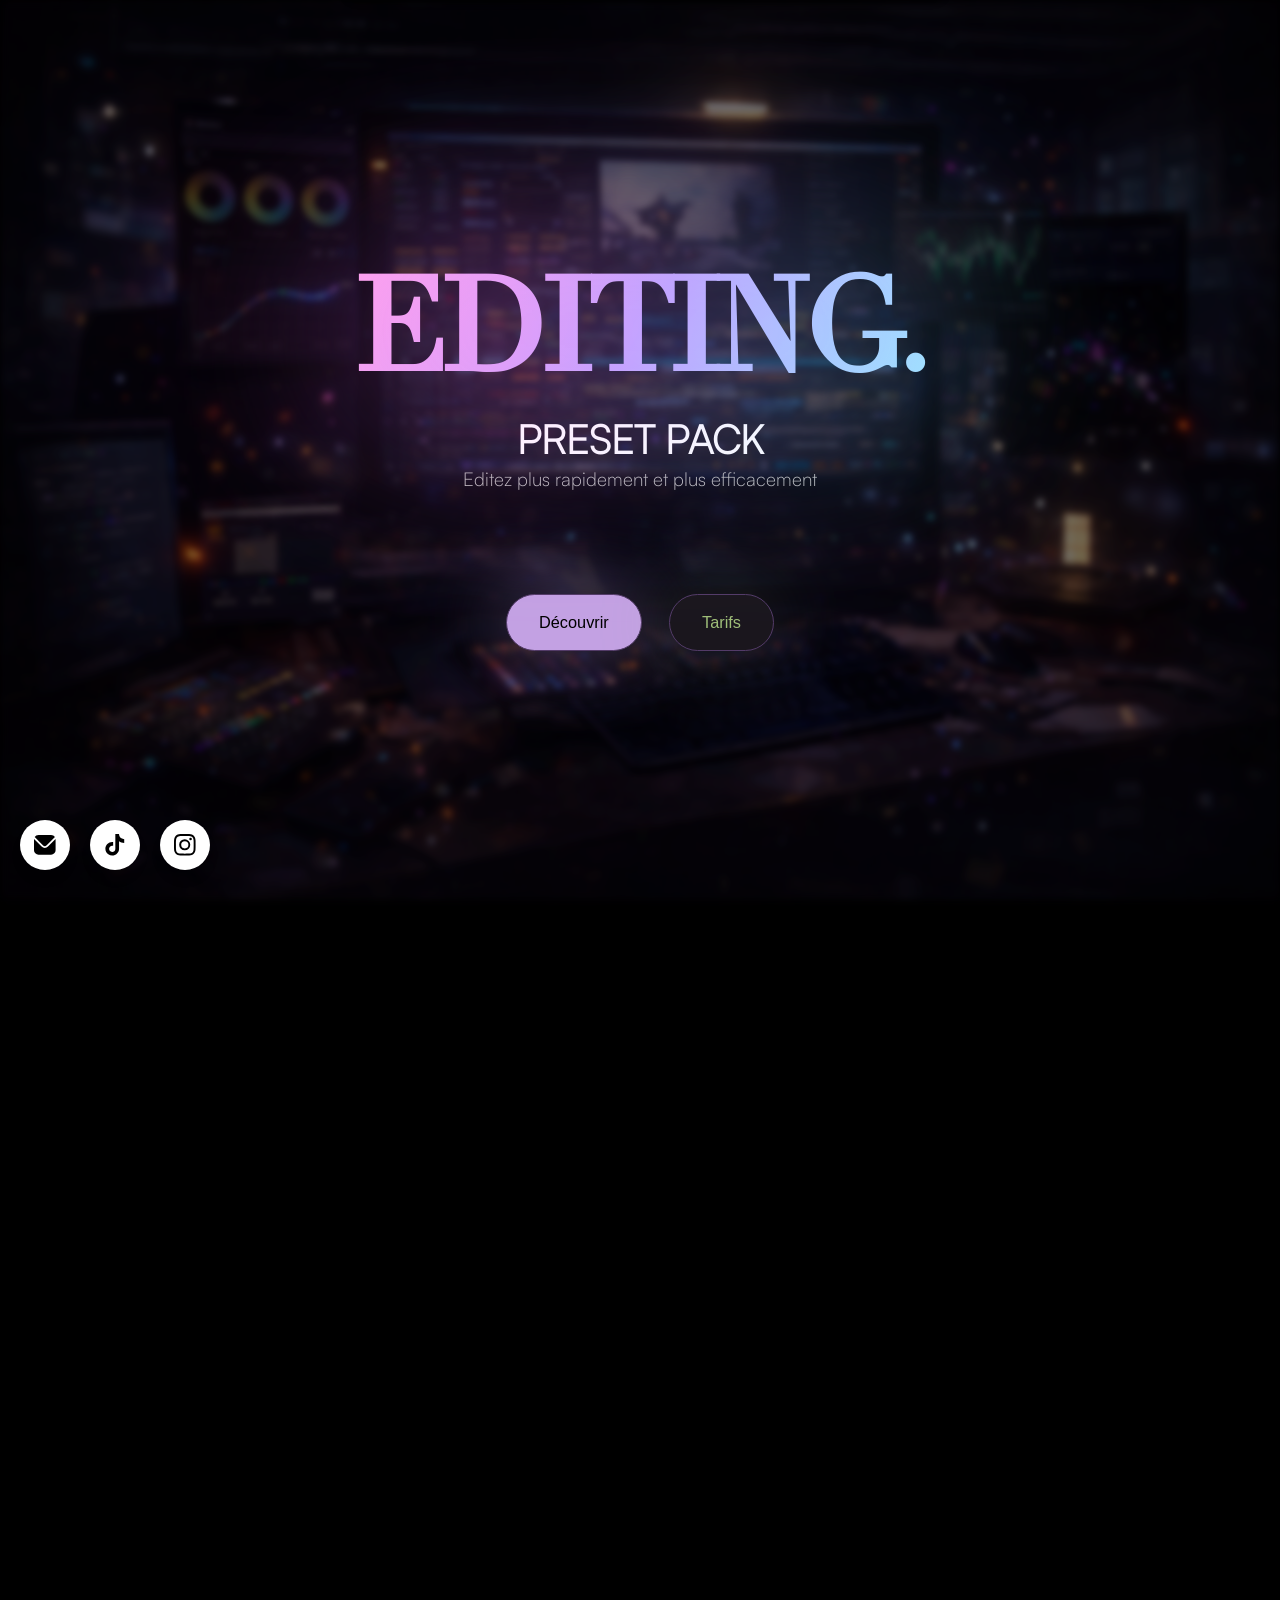
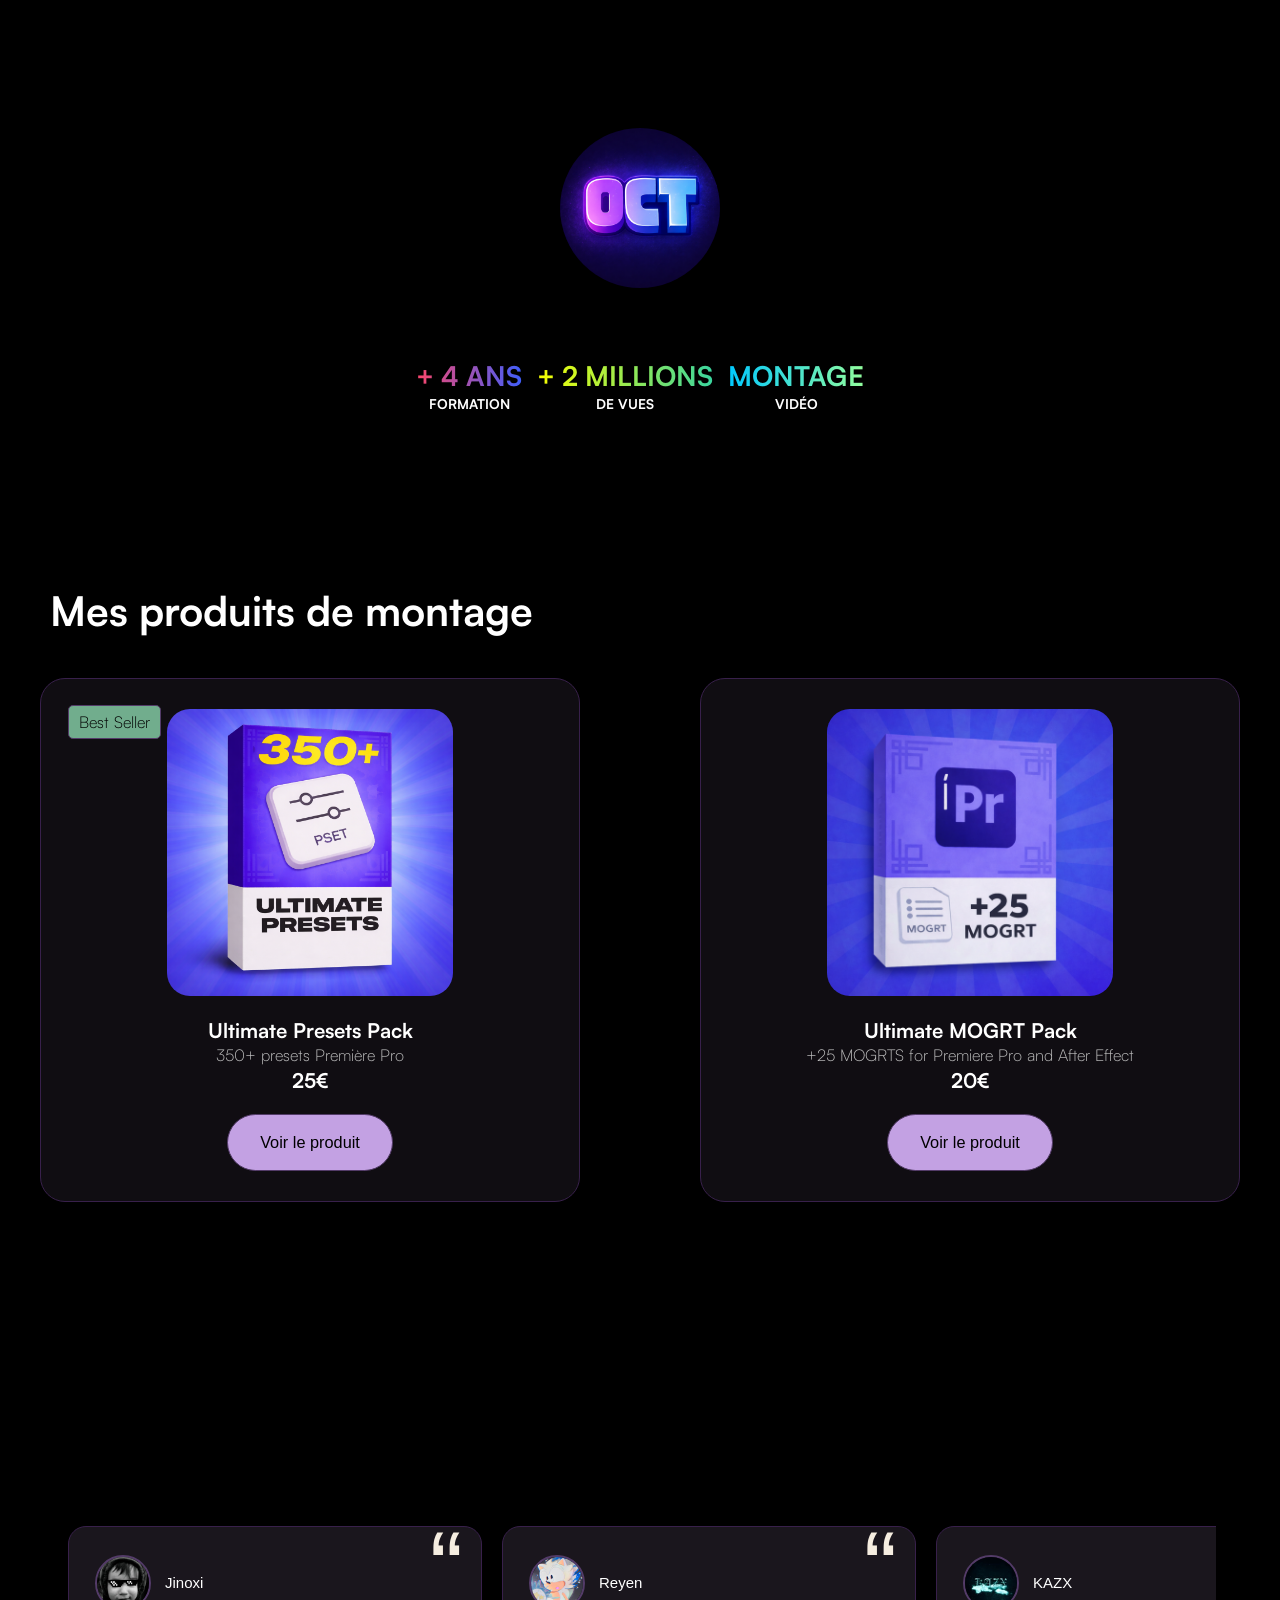
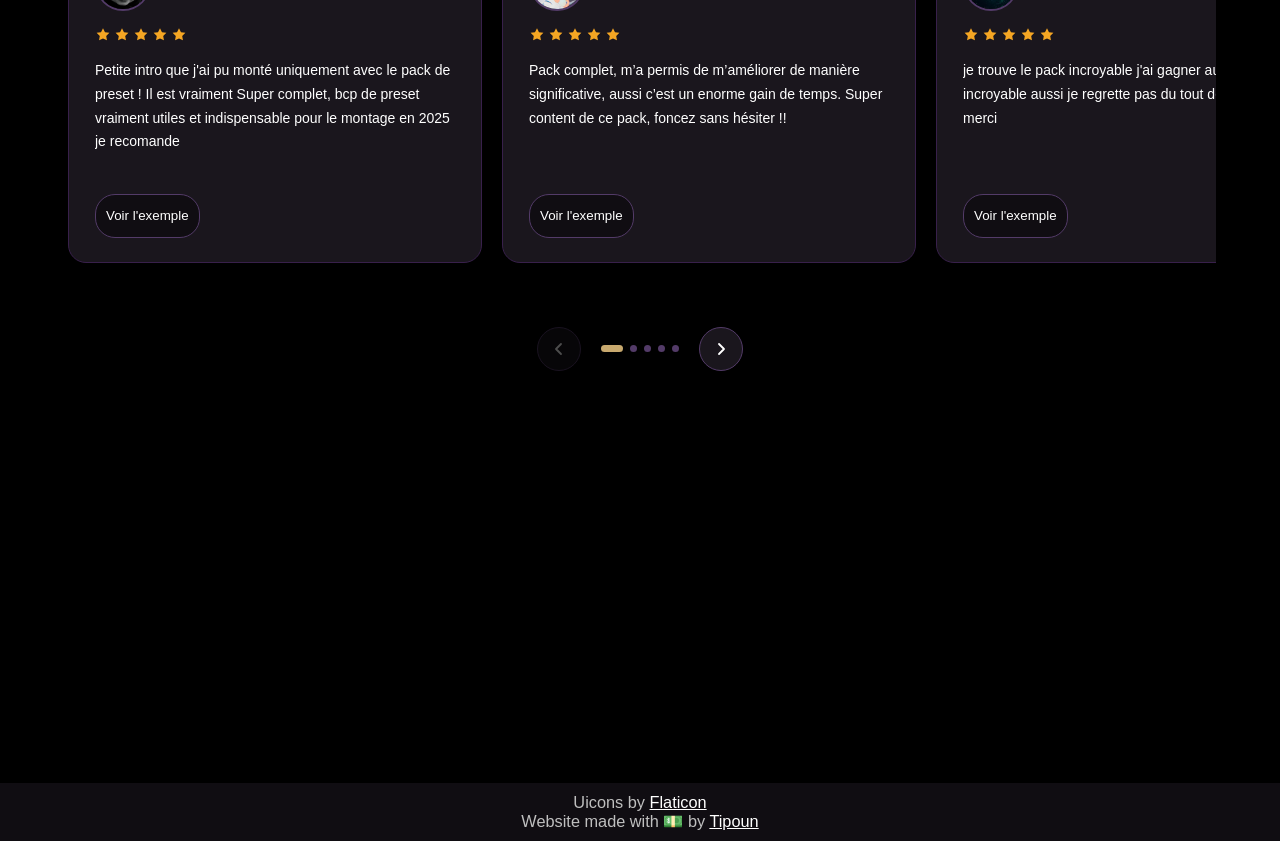
==== index.html @ b3297942 "Add files via upload" ====
<!DOCTYPE html>
<html lang="en">
<head>
    <meta charset="UTF-8">
    <meta name="viewport" content="width=device-width, initial-scale=1.0">
    <title>Preset Pack</title>
    <link rel="stylesheet" href="style.css">
    
</head>
<body>
    <section id="landing">
        <img src="images/landing-bg.png" id="landing-bg" draggable="false">
        <div class="main-title-wrapper">
            <h1 class="title" id="main-title" data-text="EDITING.">EDITING.</h1>
            <h2 class="subtitle" id="subtitle">PRESET PACK</h2>            
            <h3 class="subtitle">Editez plus rapidement et plus efficacement</h2>

        </div>

        <div class="buttons-wrapper">
            <div class="primary-btn-wrapper">
                <a class="primary-btn" id="decouvrir-btn" href="#presentation">Découvrir</a>            
            </div>
            <div class="secondary-btn-wrapper">
                <a class="secondary-btn" href="#produits">Tarifs</a>                
            </div>

        </div>
    </section>
    <section id="presentation">
        <div id="player"></div>
       <!-- <iframe 
            id="yt-video"
            width="560"
            height="315"
            src="https://www.youtube.com/embed/PO-BS5-K4io?si=nc9VTOW8Y5qVv-RQ?mute=1"
            allow="autoplay"
            class="scroll-animation h"
        ></iframe> -->
        <div class="stats-wrapper">
            <img src="images/pp.png">        
            <div class="stats">
                <div class="stat-card scroll-animation v">
                    <h3 class="stat-title" id="xp">+ 4 ans</h3>
                     <h4 class="stat-explain">formation</h4>
                </div>
                <div class="stat-card scroll-animation v">
                    <h3 class="stat-title" id="vues">+ 2 millions</h3>
                    <h4 class="stat-explain">de vues</h4>
                </div>
                <div class="stat-card scroll-animation v">
                    <h3 class="stat-title" id="montage-video">montage</h3>
                    <h4 class="stat-explain">vidéo</h4>
                </div>
            </div>
        </div>

    </section>
    <section id="produits">
        <h1 class="section-title">Mes produits de montage</h1>
        <div class="products-wrapper">
            
            <div class="product">
                <div class="best-seller">Best Seller</div>
                <img src="images/winey_editing_pack_img.webp" class="product-img">
                <div class="product-infos">
                    <h3 class="product-name">Ultimate Presets Pack</h3>
                    <p class="product-desc">350+ presets Première Pro</p>
                    <span class="product-price">25€</span>                    
                </div>

                <a class="primary-btn" id="decouvrir-btn" href="https://wineyvfx.gumroad.com/l/zvncmm">Voir le produit</a>            
            </div>
            <div class="product">
                <img src="images/mogrt_pack_img.webp" class="product-img">
                <div class="product-infos">
                    <h3 class="product-name">Ultimate MOGRT Pack</h3>
                    <p class="product-desc">+25 MOGRTS for Premiere Pro and After Effect</p>
                    <span class="product-price">20€</span>                    
                </div>

                <a class="primary-btn" id="decouvrir-btn" href="https://wineyvfx.gumroad.com/l/zhoxqq">Voir le produit</a>            
            </div>
            </div>
        </div>
    </section>
    <section class="rc-carousel-section">
        <h2>Ce qu'en pensent les clients</h2>
    <div class="rc-carousel-outer">
    
        <div class="rc-carousel-track-wrap">
        <div class="rc-carousel-track" id="rc-track">
    
            <!-- Card 1 – avec vidéo placeholder -->
            <div class="rc-card">
            <div class="rc-card__head">
                <img class="rc-avatar" src="images/reviews/pp1.webp" alt="Jinoxi" />
                <div class="rc-card__meta">
                <div class="rc-card__name">Jinoxi</div>
                <div class="rc-card__date"></div>
                </div>
            </div>
            <div class="rc-stars" data-rating="5"></div>
            <p class="rc-card__text">
                Petite intro que j'ai pu monté uniquement avec le pack de preset ! Il est vraiment Super complet, bcp de preset vraiment utiles et indispensable pour le montage en 2025 je recomande     
            </p>
            <button class="rc-play-btn" data-video="https://www.youtube.com/embed/exOe2MwwkNE?si=kmL0hk0nohIeU9Nt">Voir l'exemple</button>
            </div>

            <!-- Card 2 -->
            <div class="rc-card">
            <div class="rc-card__head">
                <img class="rc-avatar" src="images/reviews/pp2.webp" alt="Reyen">
                <div class="rc-card__meta">
                <div class="rc-card__name">Reyen</div>
                <div class="rc-card__date"></div>
                </div>
            </div>
            <div class="rc-stars" data-rating="5"></div>
            <p class="rc-card__text">
                Pack complet, m’a permis de m’améliorer de manière significative, aussi c’est un enorme gain de temps. Super content de ce pack, foncez sans hésiter !!            </p>
            <button class="rc-play-btn" data-video="https://www.youtube.com/embed/9rFYrqzbT1c?si=uihFvsIs7S_FOfBq">Voir l'exemple</button>
            </div>
    
            <div class="rc-card">
            <div class="rc-card__head">
                <img class="rc-avatar" src="images/reviews/pp3.webp" alt="Reyen">
                <div class="rc-card__meta">
                <div class="rc-card__name">KAZX</div>
                <div class="rc-card__date"></div>
                </div>
            </div>
            <div class="rc-stars" data-rating="5"></div>
            <p class="rc-card__text">
                 je trouve le pack incroyable j'ai gagner aussi un temps incroyable aussi je regrette pas du tout de l'avoir acheter merci </p>
            <button class="rc-play-btn" data-video="videos/kayz.mp4">Voir l'exemple</button>
            </div>

            <div class="rc-card">
            <div class="rc-card__head">
                <img class="rc-avatar" src="images/reviews/pp4.webp" alt="Reyen">
                <div class="rc-card__meta">
                <div class="rc-card__name">Paranormo</div>
                <div class="rc-card__date"></div>
                </div>
            </div>
            <div class="rc-stars" data-rating="5"></div>
            <p class="rc-card__text">
                Le pack est complet que ce soit en termes de zoom,d’effets vocaux ou même de VFX. C’est un banger je recommande
             </p>
            <button class="rc-play-btn" data-video="videos/paranormo.mp4">Voir l'exemple</button>
            </div>

            <div class="rc-card">
            <div class="rc-card__head">
                <img class="rc-avatar" src="images/reviews/pp5.webp" alt="Reyen">
                <div class="rc-card__meta">
                <div class="rc-card__name">Vivito</div>
                <div class="rc-card__date"></div>
                </div>
            </div>
            <div class="rc-stars" data-rating="5"></div>
            <p class="rc-card__text">
                le pack de presets est vrm incroyable .Il y a pas mal de ressources banger, surtout les apparitions et disparitions. Je n’utilise pas tout selon mes besoins mais je recommande, c’est vraiment propre. Le pack de 40 MOGRT est  aussi super clean et stylé. Les textes sont des game changers, déjà animés avec des propriétés et tout est personnalisable.
             </p>
            <button class="rc-play-btn" data-video="videos/vivito.mp4">Voir l'exemple</button>
            </div>

            <div class="rc-card">
            <div class="rc-card__head">
                <img class="rc-avatar" src="images/reviews/pp6.webp" alt="Reyen">
                <div class="rc-card__meta">
                <div class="rc-card__name">Arthur</div>
                <div class="rc-card__date"></div>
                </div>
            </div>
            <div class="rc-stars" data-rating="5"></div>
            <p class="rc-card__text">
                incrrrrrrrrrrrr
             </p>
            <button class="rc-play-btn" data-video="videos/arthur.mp4">Voir l'exemple</button>
            </div>


            <div class="rc-card black"></div>
        </div><!-- /rc-track -->
        </div><!-- /rc-track-wrap -->
    
        <div class="rc-carousel-controls">
        <button class="rc-ctrl-btn" id="rc-prev" aria-label="Précédent">
            <svg width="18" height="18" viewBox="0 0 18 18" fill="none">
            <path d="M11 4L6 9L11 14" stroke="currentColor" stroke-width="1.8" stroke-linecap="round" stroke-linejoin="round"/>
            </svg>
        </button>
        <div class="rc-dots" id="rc-dots"></div>
        <button class="rc-ctrl-btn" id="rc-next" aria-label="Suivant">
            <svg width="18" height="18" viewBox="0 0 18 18" fill="none">
            <path d="M7 4L12 9L7 14" stroke="currentColor" stroke-width="1.8" stroke-linecap="round" stroke-linejoin="round"/>
            </svg>
        </button>
        </div>
    
    </div><!-- /rc-outer -->

    <!-- popup caché -->
    <div id="video-popup" style="display:none; position:fixed; top:0; left:0; width:100%; height:100%; background:rgba(0,0,0,0.8); justify-content:center; align-items:center; z-index:9999;">
    <div style="position:relative; width:80%; max-width:800px; background:#000;">
        <button id="popup-close" style="position:absolute; top:10px; right:10px; z-index:10; font-size:20px; color:white; background:none; border:none; cursor:pointer;">✕</button>
        <iframe id="popup-iframe" width="100%" height="450" src="" frameborder="0" allow="autoplay; encrypted-media" allowfullscreen></iframe>
    </div>
    </div>

    </section>
        <!-- From Uiverse.io by david-mohseni --> 
    <ul class="wrapper">
    <a class="icon mail" onclick="showMailPopup()">
        <span class="tooltip">Email</span>
        <svg xmlns="http://www.w3.org/2000/svg" id="Filled" viewBox="0 0 24 24" height="1.2em" fill="currentColor" class="mail"><path d="M23.954,5.542,15.536,13.96a5.007,5.007,0,0,1-7.072,0L.046,5.542C.032,5.7,0,5.843,0,6V18a5.006,5.006,0,0,0,5,5H19a5.006,5.006,0,0,0,5-5V6C24,5.843,23.968,5.7,23.954,5.542Z"/><path d="M14.122,12.546l9.134-9.135A4.986,4.986,0,0,0,19,1H5A4.986,4.986,0,0,0,.744,3.411l9.134,9.135A3.007,3.007,0,0,0,14.122,12.546Z"/></svg>
    </a>
    <a class="icon tiktok" href="https://www.tiktok.com/@hugo.dc95?lang=fr">
        <span class="tooltip">TikTok</span>
        <svg xmlns="http://www.w3.org/2000/svg" xmlns:xlink="http://www.w3.org/1999/xlink" version="1.1" id="Capa_1" x="0px" y="0px" viewBox="0 0 24 24" style="enable-background:new 0 0 24 24;" xml:space="preserve" height="1.2em" class="tiktok">
        <path d="M22.465,9.866c-2.139,0-4.122-0.684-5.74-1.846v8.385c0,4.188-3.407,7.594-7.594,7.594c-1.618,0-3.119-0.51-4.352-1.376  c-1.958-1.375-3.242-3.649-3.242-6.218c0-4.188,3.407-7.595,7.595-7.595c0.348,0,0.688,0.029,1.023,0.074v0.977v3.235  c-0.324-0.101-0.666-0.16-1.023-0.16c-1.912,0-3.468,1.556-3.468,3.469c0,1.332,0.756,2.489,1.86,3.07  c0.481,0.253,1.028,0.398,1.609,0.398c1.868,0,3.392-1.486,3.462-3.338L12.598,0h4.126c0,0.358,0.035,0.707,0.097,1.047  c0.291,1.572,1.224,2.921,2.517,3.764c0.9,0.587,1.974,0.93,3.126,0.93V9.866z"/>
        </svg>
    </a>
    <a class="icon instagram" href="https://www.instagram.com/winey_oct/">
        <span class="tooltip">Instagram</span>
        <svg
        xmlns="http://www.w3.org/2000/svg"
        height="1.2em"
        fill="currentColor"
        class="bi bi-instagram"
        viewBox="0 0 16 16"
        >
        <path
            d="M8 0C5.829 0 5.556.01 4.703.048 3.85.088 3.269.222 2.76.42a3.917 3.917 0 0 0-1.417.923A3.927 3.927 0 0 0 .42 2.76C.222 3.268.087 3.85.048 4.7.01 5.555 0 5.827 0 8.001c0 2.172.01 2.444.048 3.297.04.852.174 1.433.372 1.942.205.526.478.972.923 1.417.444.445.89.719 1.416.923.51.198 1.09.333 1.942.372C5.555 15.99 5.827 16 8 16s2.444-.01 3.298-.048c.851-.04 1.434-.174 1.943-.372a3.916 3.916 0 0 0 1.416-.923c.445-.445.718-.891.923-1.417.197-.509.332-1.09.372-1.942C15.99 10.445 16 10.173 16 8s-.01-2.445-.048-3.299c-.04-.851-.175-1.433-.372-1.941a3.926 3.926 0 0 0-.923-1.417A3.911 3.911 0 0 0 13.24.42c-.51-.198-1.092-.333-1.943-.372C10.443.01 10.172 0 7.998 0h.003zm-.717 1.442h.718c2.136 0 2.389.007 3.232.046.78.035 1.204.166 1.486.275.373.145.64.319.92.599.28.28.453.546.598.92.11.281.24.705.275 1.485.039.843.047 1.096.047 3.231s-.008 2.389-.047 3.232c-.035.78-.166 1.203-.275 1.485a2.47 2.47 0 0 1-.599.919c-.28.28-.546.453-.92.598-.28.11-.704.24-1.485.276-.843.038-1.096.047-3.232.047s-2.39-.009-3.233-.047c-.78-.036-1.203-.166-1.485-.276a2.478 2.478 0 0 1-.92-.598 2.48 2.48 0 0 1-.6-.92c-.109-.281-.24-.705-.275-1.485-.038-.843-.046-1.096-.046-3.233 0-2.136.008-2.388.046-3.231.036-.78.166-1.204.276-1.486.145-.373.319-.64.599-.92.28-.28.546-.453.92-.598.282-.11.705-.24 1.485-.276.738-.034 1.024-.044 2.515-.045v.002zm4.988 1.328a.96.96 0 1 0 0 1.92.96.96 0 0 0 0-1.92zm-4.27 1.122a4.109 4.109 0 1 0 0 8.217 4.109 4.109 0 0 0 0-8.217zm0 1.441a2.667 2.667 0 1 1 0 5.334 2.667 2.667 0 0 1 0-5.334z"
        ></path>
        </svg>
    </a>
    </ul>
    <div class="info">
        <p class="info-p">Email copié !</p>
    </div>
    <footer>
        <p>Uicons by <a href="https://www.flaticon.com/uicons">Flaticon</a></p>
        <p>Website made with 💵 by <a href="https://discord.com/users/1403664472643731538">Tipoun</a></p>
    </footer>



    <script src="script.js"></script>
    <script src="https://www.youtube.com/iframe_api"></script>
</body>
</html>
---- style.css ----
@import url('https://fonts.googleapis.com/css2?family=Fugaz+One&family=Momo+Trust+Display&family=Zalando+Sans:ital,wght@0,200..900;1,200..900&display=swap');

@font-face {
    font-family: "Satoshi Bold";
    src: url(fonts/Satoshi-Bold.woff);
}

@font-face {
    font-family: "Satoshi Light";
    src: url(fonts/Satoshi-Light.woff);
}

@font-face {
    font-family: 'Didiot Regular';
    src: url(fonts/Didot\ Regular.ttf);
}

:root {
    --bg-dark: hsl(0, 0%, 0%);
    --bg: hsl(273 15% 6%);
    --bg-light: hsl(272 15% 10%);
    --text: hsl(271 100% 100%);
    --text-muted: hsl(0 0% 75%);
    --highlight: hsl(272 22% 43%);
    --border: hsl(272 28% 32%);
    --border-muted: hsl(273 40% 21%);
    --primary: hsl(271 54% 76%);
    --secondary: hsl(87 35% 61%);
    --danger: hsl(9 42% 65%);
    --warning: hsl(51 29% 53%);
    --success: hsl(148 27% 56%);
    --info: hsl(217 46% 66%);
    
}

body.light {
    --bg-dark: hsl(270 73% 92%);
    --bg: hsl(270 100% 98%);
    --bg-light: hsl(270 100% 100%);
    --text: hsl(275 100% 7%);
    --text-muted: hsl(0 0% 32%);
    --highlight: hsl(271 100% 100%);
    --border: hsl(271 22% 55%);
    --border-muted: hsl(271 31% 67%);
    --primary: hsl(273 35% 33%);
    --secondary: hsl(81 84% 17%);
    --danger: hsl(8 32% 41%);
    --warning: hsl(51 46% 30%);
    --success: hsl(150 37% 33%);
    --info: hsl(217 34% 43%);
}

html {
    margin: 0 0;
    width: 100%;
    padding: 0;
    font-size: 85%;
}

body  {
    padding: 0 0;
    scroll-behavior: smooth ;
    background-color: var(--bg-dark);
    max-width: 100%;
}

* {
    margin: 0;
    scroll-behavior: smooth;
}

#landing {
    padding: 0 0;
    display: flex;
    justify-content: center;
    align-items: center;
    flex-direction: column;
    background-size: cover;
    position: relative;
}

#landing-bg {
    position: absolute;
    width: 100%;
    height: 100%;
    top: 0;
    left: 0;
    filter: blur(3px) brightness(50%);
    user-select: none;
    -webkit-user-drag: none;
}

.buttons-wrapper {
    width: 100%;
    display: flex;
    justify-content: center;
    gap: 2rem ;
}

.secondary-btn, .primary-btn {
    display: inline-block;
    font-size: 1.2rem;
    padding: min(4vw, 18px) min(6vw, 32px);
    border-radius: 35px;
    cursor: pointer;
    border: 1px solid var(--border);
    transition: scale 0.2s ease-out;
    font-family: sans-serif;
    text-decoration: none;
}

.secondary-btn:hover, .primary-btn:hover {
    scale : 105%;
}

.primary-btn {
    color: rgb(255, 255, 255);
    position: relative;
    background-color: var(--primary);
    color: black;
}

.primary-btn-wrapper {
    position: relative;
}

.primary-btn-wrapper::before {
    content: "";
    width: 100%;
    height: 100%;
    position: absolute;
    top: 50%;
    left: 50%;
    transform: translate(-50%, -50%);
    filter: blur(40px);
    opacity: 0.4;
    transition: opacity .5s ease;
    background-color: var(--primary);
}

.primary-btn-wrapper:hover::before {
    opacity: 1;
}

.secondary-btn {
    background-color: var(--bg-light);
    position: relative;
    color: var(--secondary);
}

.secondary-btn-wrapper {
    position: relative;
}

.secondary-btn-wrapper::before {
    content: "";
    width: 100%;
    height: 100%;
    position: absolute;
    top: 50%;
    left: 50%;
    transform: translate(-50%, -50%);
    background-color: var(--secondary);
    filter: blur(40px);
    opacity: 0.2;
    transition: opacity .5s ease;
}

.secondary-btn-wrapper:hover::before {
    opacity: 1;
}

section {
    min-height: 100vh;
    width: 100%;
    background-color: var(--bg-dark);
}

.title {
    color: var(--text);
}

#main-title {
    font-size: clamp(5rem, calc(10vw + 0.1rem), 12rem);
    font-family: 'Didiot Regular';
    color: transparent;
    background: linear-gradient(120deg, #ffa5ec 0%, #c2a8ff 50%, #a3e3ff 100%);
    background-clip: text;
    background-size: 100% 100%;
    position: relative;
    text-align: center;
    height: fit-content;
    letter-spacing: -5px;
    z-index: 1;
}

#main-title::before {
    content: "";
    width: 100%;
    height: 100%;
    top: 50%;
    left: 50%;
    transform: translate(-50%, -50%);
    position: absolute;
    z-index: -1;
    background: linear-gradient(120deg, #FF4FD8 0%, #8B5CF6 50%, #38BDF8 100%);
    opacity: 0.3;
    filter: blur(100px) brightness(140%);
    padding: 10px;
}

header {
    position: fixed;
    top: 0;
    backdrop-filter: blur(15px);
    width: 100%;
    max-width: 100%;
    height: 40px;
    z-index: 999;
    border-bottom: .5px solid var(--border-muted);
    box-shadow: 0 0  40px black;
    background-color: var(--bg);
    justify-content: start;
}

#navbar {
    width: 100%;
    height: 100%;
    display: flex;
    flex-direction: row;
    align-items: center;
    justify-content: space-around;
    padding: 0;
    margin: 0;
    position: relative;
    gap: 10px;
}

#navbar a {
    list-style: none;
    transition: .2s ease;
    color: var(--text-muted);
    text-decoration: none;
    font-family: 'Zalando Sans';
    display: flex;
    justify-content: center;
    flex: 0 1 0px;
    width: fit-content;
    position: relative;
    padding: 5px;
}

#navbar a:hover {
    color: var(--text);
}

.client-review-pp {
    width: 40%;
}

.client-review-text {
    color: var(--text-muted);
    font-size: 1.2rem;
    font-family: 'Zalando Sans';
}

.client-review-wrapper {
    display: flex;
    flex-direction: row;
    justify-content: space-around;
}

.client-review-text-wrapper {
    width: 40%;
    display: flex;
    flex-direction: column;
    gap: 20px;
    background-color: var(--bg);
    padding: 25px;
    border: .5px solid var(--border-muted);
    border-radius: 15px;
}

.client-review-name {
    font-size: 3rem;
    color: var(--text);
    font-family: 'Momo Trust Display';
}

.subtitle {
    font-family: "Satoshi Light";
    position: relative;
    text-align: center;
}

h2.subtitle {
    font-size: clamp(2rem, calc(3vw + 0.1rem), 7rem);
    font-weight: 900;
    color: var(--text);
}

h3.subtitle {
    font-size: 1.4rem;
    font-weight: 100;
    color: var(--text-muted);
}

.main-title-wrapper {
    justify-content: space-around;
    display: flex;
    flex-direction: column;
    margin-bottom: 8%;
}

#player {
    border-radius: 10px;
    position: relative;
    width: 90%;
    height: auto;
    aspect-ratio: 16 / 9;
    margin-top: 40px;
    margin-bottom: 40px;
}

#presentation {
    display: flex;
    align-items: center;
    justify-content: center;
    flex-direction: column;
}

.show {
    translate: 0 0;
    opacity: 1;
}

.scroll-animation:not(.show).h {
    opacity: 0;
    translate: -100px 0;
}

.scroll-animation:not(.show).v {
    opacity: 0;
    translate: 0 30px;
}

.scroll-animation {
    transition: 500ms ease-in-out;
}

.stats-wrapper {
    display: flex;
    width: 100%;
    flex-direction: column;
    align-items: center;
    margin-block: 100px;
}

.stats-wrapper img {
    width: 160px;
    height: 160px;
    border-radius: 100%;
}

.stats {
    display: flex;
    flex-direction: row;
    color: var(--text);
    width: 100%;
    margin-top: 40px;
    justify-content: center;
    gap: 15px;
}

.stats  * {
    color: var(--text);
    text-transform: uppercase;
    font-family: 'Satoshi Bold';    
}

.stat-card {
    text-align: center;
    flex-wrap: nowrap;
}

.stat-title {
    font-size: 2rem;
    text-wrap-mode: nowrap;
    color: transparent;
    background-clip: text !important;
}

#xp {
    background: linear-gradient(90deg, #FC466B 0%, #3F5EFB 100%);
}

#vues {
    background: linear-gradient(90deg, #f8ff00 0%, #3ad59f 100%);
}

#montage-video {
    background: linear-gradient(90deg, #00C9FF 0%, #92FE9D 100%);
}

.section-title {
    color: var(--text);
    font-size: 3rem;
    margin-left: 50px;
    font-family: 'Satoshi Bold';
    margin-top: 100px;
    margin-bottom: 40px;
}

.products-wrapper {
    display: grid;
    grid-template-columns: repeat(auto-fit, minmax(200px, 1fr));
    gap: 10%;
    margin: 40px;
    position: relative;
}

.product {
    background-color: var(--bg);
    text-align: center;
    display: flex;
    flex-direction: column;
    align-items: center;
    padding: 30px;
    gap: 20px;
    border-radius: 25px;
    border: var(--border-muted) 1px solid;
    justify-content: space-around;
    position: relative;
}

.product-img {
    width: 60%;
    border-radius: 8%;
}

.product-name {
    color: var(--text);
    font-family: 'Satoshi Bold';
    font-size: 1.5rem;
}

.product-desc {
    color: var(--text-muted);
    font-family: 'Satoshi Light';
    font-size: 1.2rem;
}

.product-price {
    color: var(--text);
    font-family: 'Satoshi Bold';
    font-size: 1.5rem;
    margin-top: 10px;
}

.best-seller {
    position: absolute;
    top: 5%;
    left: 5%;
    background-color: var(--success);
    padding: 5px 10px;
    font-size: 1.2rem;
    font-family: 'Satoshi Light';
    border: 1px var(--border) solid;
    border-radius: 5px;
    font-weight: 500;
}

.group {
    display: flex;
    align-items: center;
    justify-content: center;
    gap: 1em;
    animation: spin 60s infinite linear;
    padding-right: 1em;
}


@media (max-width: 800px) {
    .group {
        animation: spin 85s infinite linear;
    }

    html {
        font-size: 55%;
    }
}

@keyframes  spin {
    from {translate: 0;}
    to {translate: -100%;}
}

/* Social media button from david-mohseni - uiverse */
/* From Uiverse.io by david-mohseni */ 
.wrapper {
    position: fixed;
    z-index: 999;
    bottom: 20px;
    left: 10px;
  display: inline-flex;
  list-style: none;
  padding-top: 0;
  font-family: "Poppins", sans-serif;
  justify-content: center;
  padding-left: 0;
}

.wrapper .icon {
  position: relative;
  background: #fff;
  border-radius: 50%;
  margin: 10px;
  width: 50px;
  height: 50px;
  font-size: 18px;
  display: flex;
  justify-content: center;
  align-items: center;
  flex-direction: column;
  box-shadow: 0 10px 10px rgba(0, 0, 0, 0.1);
  cursor: pointer;
  transition: all 0.2s cubic-bezier(0.68, -0.55, 0.265, 1.55);
  color: black;
}

.wrapper .tooltip {
  position: absolute;
  top: 0;
  font-size: 14px;
  background: #fff;
  color: #fff;
  padding: 5px 8px;
  border-radius: 5px;
  box-shadow: 0 10px 10px rgba(0, 0, 0, 0.1);
  opacity: 0;
  pointer-events: none;
  transition: all 0.3s cubic-bezier(0.68, -0.55, 0.265, 1.55);
}

.wrapper .tooltip::before {
  position: absolute;
  content: "";
  height: 8px;
  width: 8px;
  background: #fff;
  bottom: -3px;
  left: 50%;
  transform: translate(-50%) rotate(45deg);
  transition: all 0.3s cubic-bezier(0.68, -0.55, 0.265, 1.55);
}

.wrapper .icon:hover .tooltip {
  top: -45px;
  opacity: 1;
  visibility: visible;
  pointer-events: auto;
}

.wrapper .icon:hover span,
.wrapper .icon:hover .tooltip {
  text-shadow: 0px -1px 0px rgba(0, 0, 0, 0.1);
}

.wrapper .mail:hover,
.wrapper .mail:hover .tooltip,
.wrapper .mail:hover .tooltip::before {
  background: #1877f2;
  color: #fff;
}

.wrapper .tiktok:hover,
.wrapper .tiktok:hover .tooltip,
.wrapper .tiktok:hover .tooltip::before {
  background: #ff0050;
  color: #fff;
}

.wrapper .instagram:hover,
.wrapper .instagram:hover .tooltip,
.wrapper .instagram:hover .tooltip::before {
  background: #e4405f;
  color: #fff;
}


.info {
    min-width: 200px;
    width: 70%;
    max-width: 600px;
    background-color: var(--info);
    height: 50px;
    position: fixed;
    left: 50%;
    translate: -50% 0;
    z-index: 999;
    top: 0;
    display: flex;
    align-items: center;
    justify-content: center;
    text-align: center;
    font-family: 'Satoshi Light';
    font-size: 1.5rem;
    border-radius: 15px;
    border: 2px solid var(--border);
    box-shadow: 5px 10px 5px 0  rgba(0, 0, 0, 0.433);
    transform: translateY(-60px);
}

.info.show-info {
    animation: popup-spawn 500ms ease-out forwards;
}

.info:not(.show-info) {
    animation: popup-despawn 500ms ease-out;
}

@keyframes popup-spawn {
    from {transform: translateY(-60px);}
    to {transform: translateY(0);}
}

@keyframes popup-despawn {
    from {transform: translateY(0);}
    to {transform: translateY(-60px);}
}

footer {
    background-color: var(--bg);
    color: var(--text-muted);
    font-family: sans-serif;
    padding: 10px;
    text-align: center;
    display: flex;
    flex-direction: column;
    font-size: 1.2rem;
}

footer a {
    color: var(--text);
}

/* =============================================
   CAROUSEL AVIS CLIENTS — carousel-avis.css
   Tous les sélecteurs sont préfixés .rc-
   Aucun sélecteur global (body, *, h2, p…)
   Vos variables CSS existantes sont utilisées :
   --bg, --bg-dark, --bg-light, --text, --text-muted, --border, --border-muted
   Variables internes au carousel uniquement :
============================================= */

/* ── Variables internes ── */
.rc-carousel-section {
  --rc-accent:      #c8a96e;
  --rc-accent-soft: #f5ede0;
  --rc-radius:      18px;
  --rc-card-w:      360px;
  --rc-gap:         20px;
}

/* ── Wrapper section ── */
.rc-carousel-section {
  width: 100%;
  padding: 0;
}

.rc-carousel-section * {
    font-family: sans-serif;
}

/* ── Outer (fade edges + positionnement) ── */
.rc-carousel-outer {
  width: 90%;
  max-width: 1200px;
  margin: 0 auto;
  position: relative;
}
/* 
.rc-carousel-outer::before,
.rc-carousel-outer::after {
  content: '';
  position: absolute;
  top: 0;
  bottom: 0;
  width: 80px;
  z-index: 2;
  pointer-events: none;
}
.rc-carousel-outer::before {
  left: 0;
  background: linear-gradient(to right, var(--bg-dark), transparent);
}
.rc-carousel-outer::after {
  right: 0;
  background: linear-gradient(to left, var(--bg-dark), transparent);
} */

/* ── Track ── */
.rc-carousel-track-wrap {
  overflow: hidden;
  padding: 20px 4px 28px;
}

.rc-carousel-track {
  display: flex;
  gap: var(--rc-gap);
  transition: transform .45s cubic-bezier(.4, 0, .2, 1);
  will-change: transform;
}

/* ── Card ── */
.rc-card {
  flex: 0 0 var(--rc-card-w);
  background: var(--bg-light);
  border: 1px solid var(--border-muted);
  border-radius: var(--rc-radius);
  padding: 28px 26px 24px;
  display: flex;
  flex-direction: column;
  gap: 16px;
  box-shadow: 0 2px 12px rgba(0,0,0,.05), 0 1px 3px rgba(0,0,0,.04);
  transition: transform .25s ease, box-shadow .25s ease;
  cursor: default;
  position: relative;
  overflow: hidden;
  max-width: 90%;
}

.rc-card::before {
  content: '\201C';
  font-size: 100px;
  line-height: 1;
  color: var(--rc-accent-soft);
  position: absolute;
  top: -10px;
  right: 18px;
  pointer-events: none;
  user-select: none;
}

.rc-card:hover {
  transform: translateY(-4px);
  box-shadow: 0 8px 32px rgba(0,0,0,.09), 0 2px 8px rgba(0,0,0,.05);
}

/* ── Card head ── */
.rc-card__head {
  display: flex;
  align-items: center;
  gap: 14px;
}

.rc-avatar {
  width: 52px;
  height: 52px;
  border-radius: 50%;
  object-fit: cover;
  flex-shrink: 0;
  border: 2px solid var(--border);
  background: var(--border-muted);
}

.rc-avatar-placeholder {
  width: 52px;
  height: 52px;
  border-radius: 50%;
  background: linear-gradient(135deg, var(--rc-accent-soft), #e8d5b5);
  display: flex;
  align-items: center;
  justify-content: center;
  font-size: 20px;
  font-weight: 700;
  color: var(--rc-accent);
  flex-shrink: 0;
  border: 2px solid var(--border);
}

.rc-card__meta {
  flex: 1;
  min-width: 0;
}

.rc-card__name {
  font-weight: 500;
  font-size: 15px;
  white-space: nowrap;
  overflow: hidden;
  text-overflow: ellipsis;
  color: var(--text);
}

.rc-card__date {
  font-size: 12px;
  color: var(--text-muted);
  margin-top: 2px;
}

/* ── Stars ── */
.rc-stars {
  display: flex;
  gap: 3px;
}

.rc-star {
  width: 16px;
  height: 16px;
}

.rc-star path {
  transition: fill .2s;
}

.rc-star.full path {
  fill: #f5a623;
}

.rc-star.half path.front {
  fill: #f5a623;
}

.rc-star.half path.back {
  fill: var(--border-muted);
}

.rc-star.empty path {
  fill: var(--border-muted);
}

/* ── Review text ── */
.rc-card__text {
  font-size: 14px;
  line-height: 1.7;
  color: var(--text);
  font-weight: 300;
  flex: 1;
  display: -webkit-box;
  -webkit-line-clamp: 5;
  line-clamp: 5;
  -webkit-box-orient: vertical;
  overflow: hidden;
}

/* ── Video ── */
.rc-card__video {
  border-radius: calc(var(--rc-radius) - 6px);
  overflow: hidden;
  border: 1px solid var(--border-muted);
  background: var(--bg-dark);
  position: relative;
  max-height: 30%;
  width: fit-content;
}

.rc-card__video video {
  display: block;
  height: 100%;
  object-fit: cover;
}

.rc-video-placeholder {
  aspect-ratio: 16 / 9;
  background: linear-gradient(135deg, var(--bg-dark) 0%, #2d2a26 100%);
  display: flex;
  flex-direction: column;
  align-items: center;
  justify-content: center;
  gap: 8px;
  cursor: pointer;
  height: 100%;
}

.rc-video-placeholder span {
  font-size: 11px;
  color: rgba(255,255,255,.45);
  letter-spacing: .06em;
}

.rc-play-btn {
  width: fit-content;
  height: 44px;
  background: var(--bg);
  border: 1.5px solid var(--border);
  border-radius: 20px;
  display: flex;
  align-items: center;
  justify-content: center;
  transition:  .2s;
  color: var(--text);
  cursor: pointer;
  padding: 0 10px;
}

.rc-play-btn:hover {
  background: var(--bg-light);
  border-color: var(--rc-accent);
}

/* ── Source badge ── */
.rc-card__source {
  display: flex;
  align-items: center;
  gap: 6px;
  font-size: 11.5px;
  color: var(--text-muted);
  border-top: 1px solid var(--border-muted);
  padding-top: 14px;
  margin-top: auto;
}

.rc-source-dot {
  width: 6px;
  height: 6px;
  border-radius: 50%;
  background: var(--rc-accent);
  flex-shrink: 0;
}

/* ── Controls ── */
.rc-carousel-controls {
  display: flex;
  align-items: center;
  justify-content: center;
  gap: 20px;
  margin-top: 36px;
}

.rc-ctrl-btn {
  width: 44px;
  height: 44px;
  border-radius: 50%;
  border: 1.5px solid var(--border);
  background: var(--bg-light);
  cursor: pointer;
  display: flex;
  align-items: center;
  justify-content: center;
  color: var(--text);
  transition: background .2s, border-color .2s, color .2s, transform .15s;
  box-shadow: 0 1px 4px rgba(0,0,0,.06);
}

.rc-ctrl-btn:hover {
  background: var(--bg-dark);
  border-color: var(--bg-dark);
  color: #fff;
  transform: scale(1.05);
}

.rc-ctrl-btn:active {
  transform: scale(.96);
}

.rc-ctrl-btn:disabled {
  opacity: .3;
  cursor: default;
  transform: none;
}

/* ── Dots ── */
.rc-dots {
  display: flex;
  gap: 7px;
}

.rc-dot {
  width: 7px;
  height: 7px;
  border-radius: 99px;
  background: var(--border);
  border: none;
  cursor: pointer;
  padding: 0;
  transition: width .25s, background .25s;
}

.rc-dot.active {
  width: 22px;
  background: var(--rc-accent);
}

/* ── Responsive ── */
@media (max-width: 900px) {
    .rc-carousel-section { --rc-card-w: 800px }
}


@media (max-width: 600px) {
  .rc-carousel-section { --rc-card-w: 300px; }
  .rc-carousel-outer::before,
  .rc-carousel-outer::after { width: 30px; }
}

@media (max-width: 380px) {
  .rc-carousel-section { --rc-card-w: 220px; }
}

.black {
  background-color: var(--bg-dark);
  border: none;
}
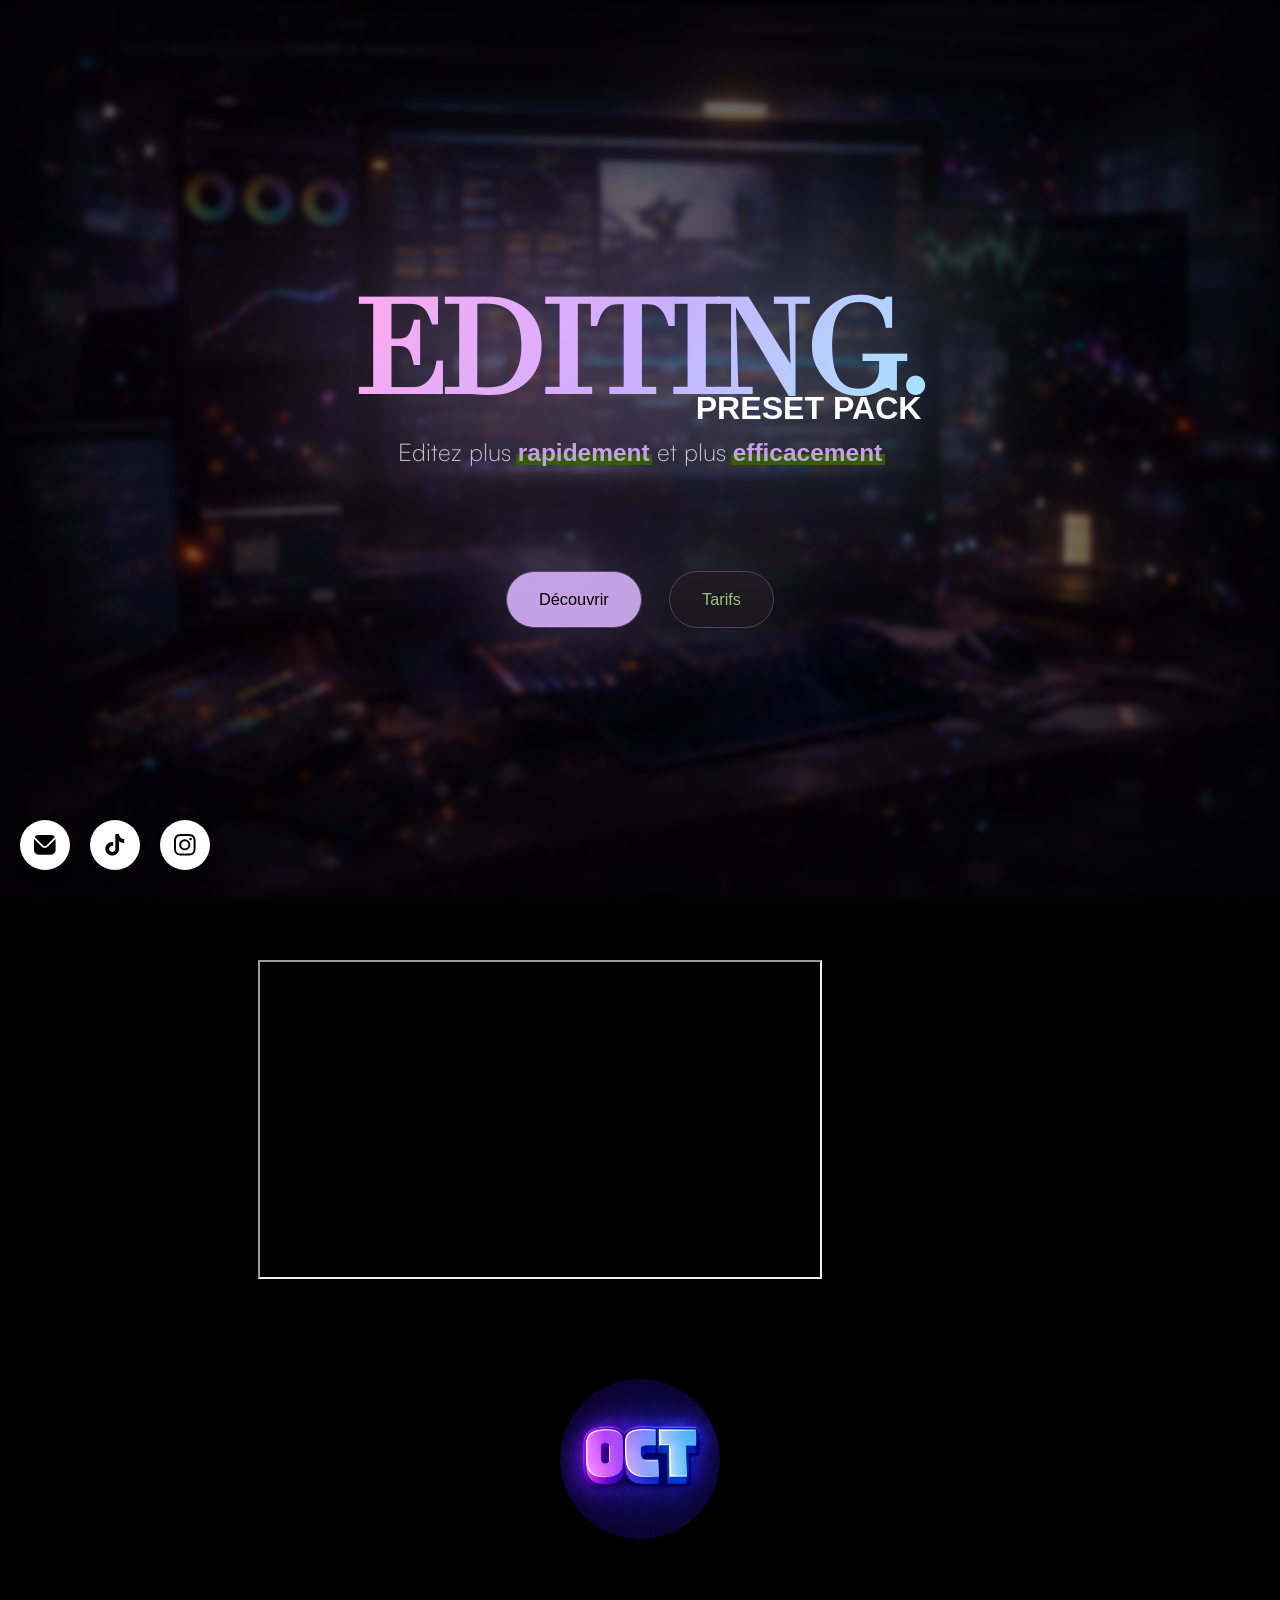
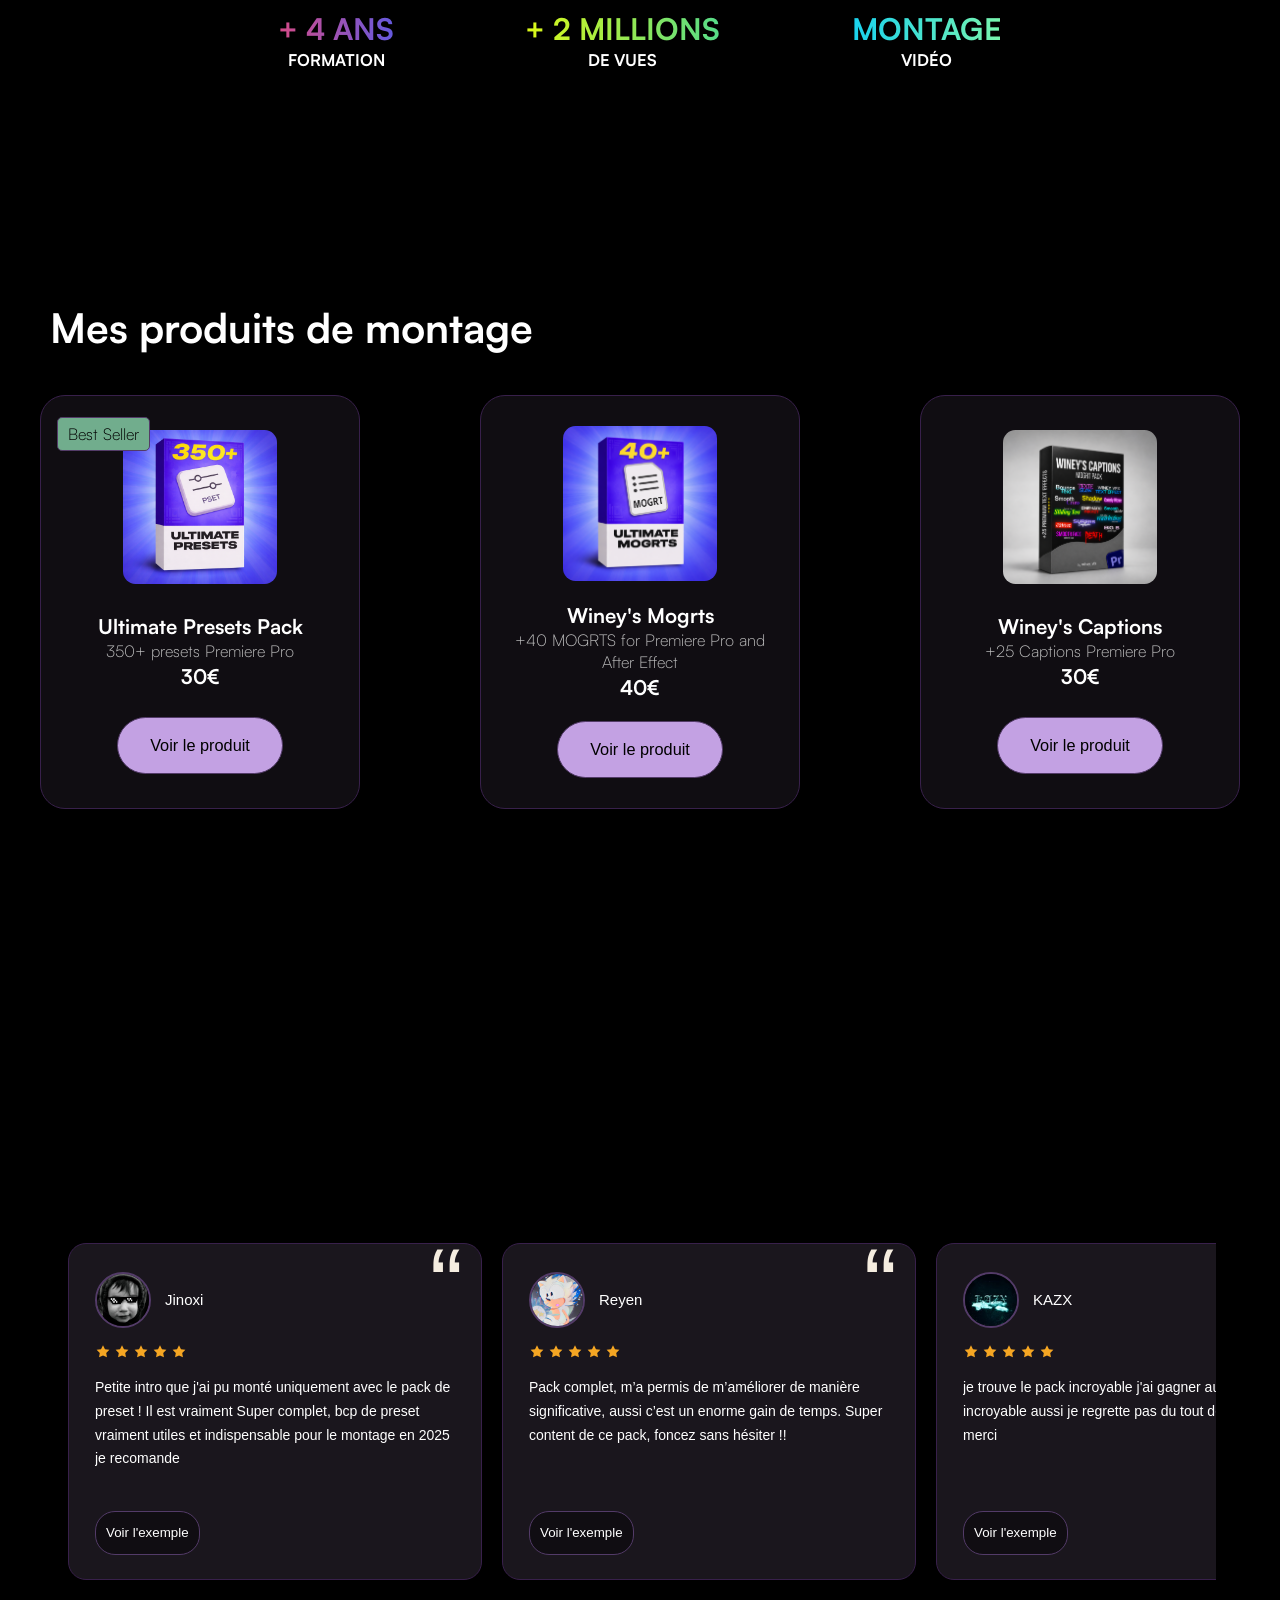
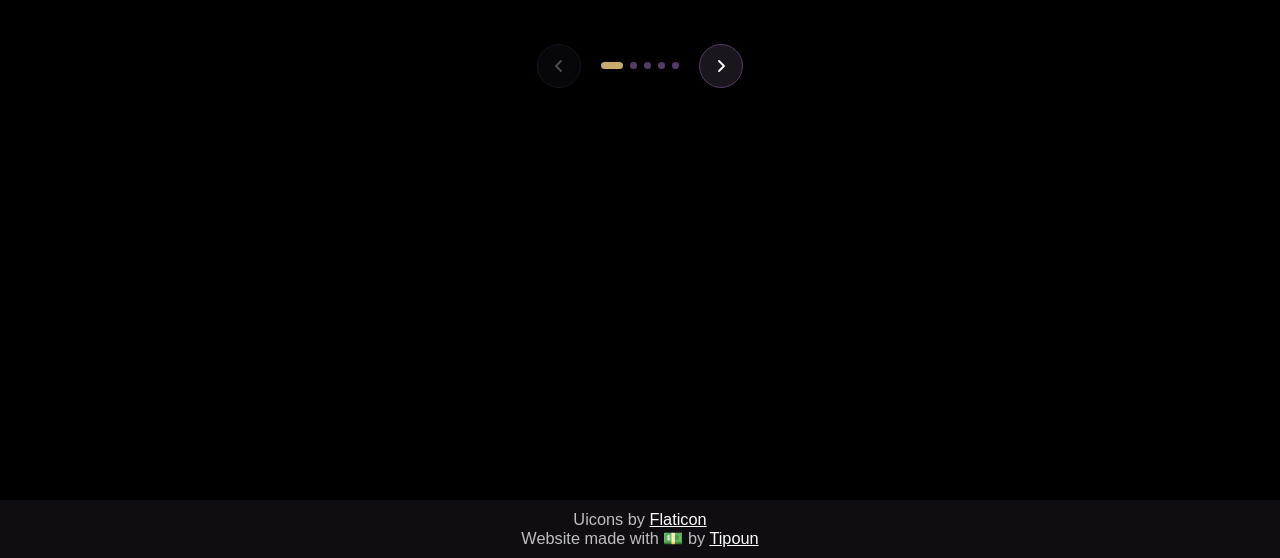
==== commit f33535db: "Add files via upload" ====
--- a/index.html
+++ b/index.html
@@ -13,7 +13,7 @@
         <div class="main-title-wrapper">
             <h1 class="title" id="main-title" data-text="EDITING.">EDITING.</h1>
             <h2 class="subtitle" id="subtitle">PRESET PACK</h2>            
-            <h3 class="subtitle">Editez plus rapidement et plus efficacement</h2>
+            <h3 class="subtitle">Editez plus <span class="primary">rapidement</span> et plus <span class="primary" style="animation-delay: 2s;">efficacement</span></h2>
 
         </div>
 
@@ -29,14 +29,14 @@
     </section>
     <section id="presentation">
         <div id="player"></div>
-       <!-- <iframe 
+       <iframe 
             id="yt-video"
             width="560"
             height="315"
             src="https://www.youtube.com/embed/PO-BS5-K4io?si=nc9VTOW8Y5qVv-RQ?mute=1"
             allow="autoplay"
             class="scroll-animation h"
-        ></iframe> -->
+        ></iframe>
         <div class="stats-wrapper">
             <img src="images/pp.png">        
             <div class="stats">
@@ -65,21 +65,31 @@
                 <img src="images/winey_editing_pack_img.webp" class="product-img">
                 <div class="product-infos">
                     <h3 class="product-name">Ultimate Presets Pack</h3>
-                    <p class="product-desc">350+ presets Première Pro</p>
-                    <span class="product-price">25€</span>                    
-                </div>
-
-                <a class="primary-btn" id="decouvrir-btn" href="https://wineyvfx.gumroad.com/l/zvncmm">Voir le produit</a>            
+                    <p class="product-desc">350+ presets Premiere Pro</p>
+                    <span class="product-price">30€</span>                    
+                </div>
+
+                <a class="primary-btn" id="decouvrir-btn" href="presets.html">Voir le produit</a>            
             </div>
             <div class="product">
                 <img src="images/mogrt_pack_img.webp" class="product-img">
                 <div class="product-infos">
-                    <h3 class="product-name">Ultimate MOGRT Pack</h3>
-                    <p class="product-desc">+25 MOGRTS for Premiere Pro and After Effect</p>
-                    <span class="product-price">20€</span>                    
-                </div>
-
-                <a class="primary-btn" id="decouvrir-btn" href="https://wineyvfx.gumroad.com/l/zhoxqq">Voir le produit</a>            
+                    <h3 class="product-name">Winey's Mogrts</h3>
+                    <p class="product-desc">+40 MOGRTS for Premiere Pro and After Effect</p>
+                    <span class="product-price">40€</span>                    
+                </div>
+
+                <a class="primary-btn" id="decouvrir-btn" href="mogrt.html">Voir le produit</a>            
+            </div>
+            <div class="product">
+                <img src="images/captions.png" class="product-img">
+                <div class="product-infos">
+                    <h3 class="product-name">Winey's Captions</h3>
+                    <p class="product-desc">+25 Captions Premiere Pro</p>
+                    <span class="product-price">30€</span>                    
+                </div>
+
+                <a class="primary-btn" id="decouvrir-btn" href="captions.html">Voir le produit</a>            
             </div>
             </div>
         </div>
--- a/style.css
+++ b/style.css
@@ -90,6 +90,46 @@
     -webkit-user-drag: none;
 }
 
+.primary {
+  color: var(--primary);
+  position: relative;
+  z-index: 1;
+  font-weight: 600;
+  font-family: sans-serif;
+}
+
+.accent {
+  color: var(--secondary);
+  position: relative;
+  z-index: 1;
+}
+
+.primary::after {
+  content: "";
+  position: absolute;
+  width: 100%;
+  height: 40%;
+  top: 55%;
+  left: -2px;
+  background: #325e00;
+  filter: brightness(100%);
+  z-index: -1;
+  padding: 0 2px;
+  transform: scaleX(0);
+  transform-origin: left;
+  animation: primaryAnim .5s forwards ease-out;
+  animation-delay: 1s;
+}
+
+@keyframes primaryAnim {
+  from {
+    transform: scaleX(0);
+  }
+  to {
+    transform: scaleX(1);
+  }
+}
+
 .buttons-wrapper {
     width: 100%;
     display: flex;
@@ -104,13 +144,14 @@
     border-radius: 35px;
     cursor: pointer;
     border: 1px solid var(--border);
-    transition: scale 0.2s ease-out;
+    transition: scale 0.2s ease-out, filter 0.2s ease;
     font-family: sans-serif;
     text-decoration: none;
 }
 
 .secondary-btn:hover, .primary-btn:hover {
     scale : 105%;
+    filter: brightness(125%);
 }
 
 .primary-btn {
@@ -146,6 +187,7 @@
     background-color: var(--bg-light);
     position: relative;
     color: var(--secondary);
+
 }
 
 .secondary-btn-wrapper {
@@ -167,7 +209,7 @@
 }
 
 .secondary-btn-wrapper:hover::before {
-    opacity: 1;
+    opacity: .8;
 }
 
 section {
@@ -203,7 +245,7 @@
     transform: translate(-50%, -50%);
     position: absolute;
     z-index: -1;
-    background: linear-gradient(120deg, #FF4FD8 0%, #8B5CF6 50%, #38BDF8 100%);
+    background: linear-gradient(120deg, #e698d4 0%, #a68ee0 50%, #88c0d8 100%);
     opacity: 0.3;
     filter: blur(100px) brightness(140%);
     padding: 10px;
@@ -291,16 +333,26 @@
     font-family: "Satoshi Light";
     position: relative;
     text-align: center;
+    width: 100%;
 }
 
 h2.subtitle {
-    font-size: clamp(2rem, calc(3vw + 0.1rem), 7rem);
+    font-size: clamp(1.8rem, calc(2.4vw + 0.1rem), 5rem);
     font-weight: 900;
-    color: var(--text);
+    font-family: 'Trebuchet MS', 'Lucida Sans Unicode', 'Lucida Grande', 'Lucida Sans', Arial, sans-serif;
+    color: #fff;
+    position: absolute;
+    right: 0;
+    top: 60%;
+    width: fit-content;
+    z-index: 1;
+    padding: 0 4px;
+    /* backdrop-filter: blur(3px); */
+    border-radius: 3px;
 }
 
 h3.subtitle {
-    font-size: 1.4rem;
+    font-size: 1.8rem;
     font-weight: 100;
     color: var(--text-muted);
 }
@@ -310,6 +362,7 @@
     display: flex;
     flex-direction: column;
     margin-bottom: 8%;
+    position: relative;
 }
 
 #player {
@@ -320,6 +373,7 @@
     aspect-ratio: 16 / 9;
     margin-top: 40px;
     margin-bottom: 40px;
+    display: none;
 }
 
 #presentation {
@@ -367,9 +421,16 @@
     flex-direction: row;
     color: var(--text);
     width: 100%;
+    max-width: 800px;
     margin-top: 40px;
     justify-content: center;
-    gap: 15px;
+    gap: 55px;
+}
+
+@media (max-width: 800px) {
+  .stats {
+    flex-direction: column;
+  }
 }
 
 .stats  * {
@@ -381,13 +442,18 @@
 .stat-card {
     text-align: center;
     flex-wrap: nowrap;
+    flex: 1 0 auto;
 }
 
 .stat-title {
-    font-size: 2rem;
+    font-size: 2.2rem;
     text-wrap-mode: nowrap;
     color: transparent;
     background-clip: text !important;
+}
+
+.stat-explain {
+  font-size: 1.2rem;
 }
 
 #xp {
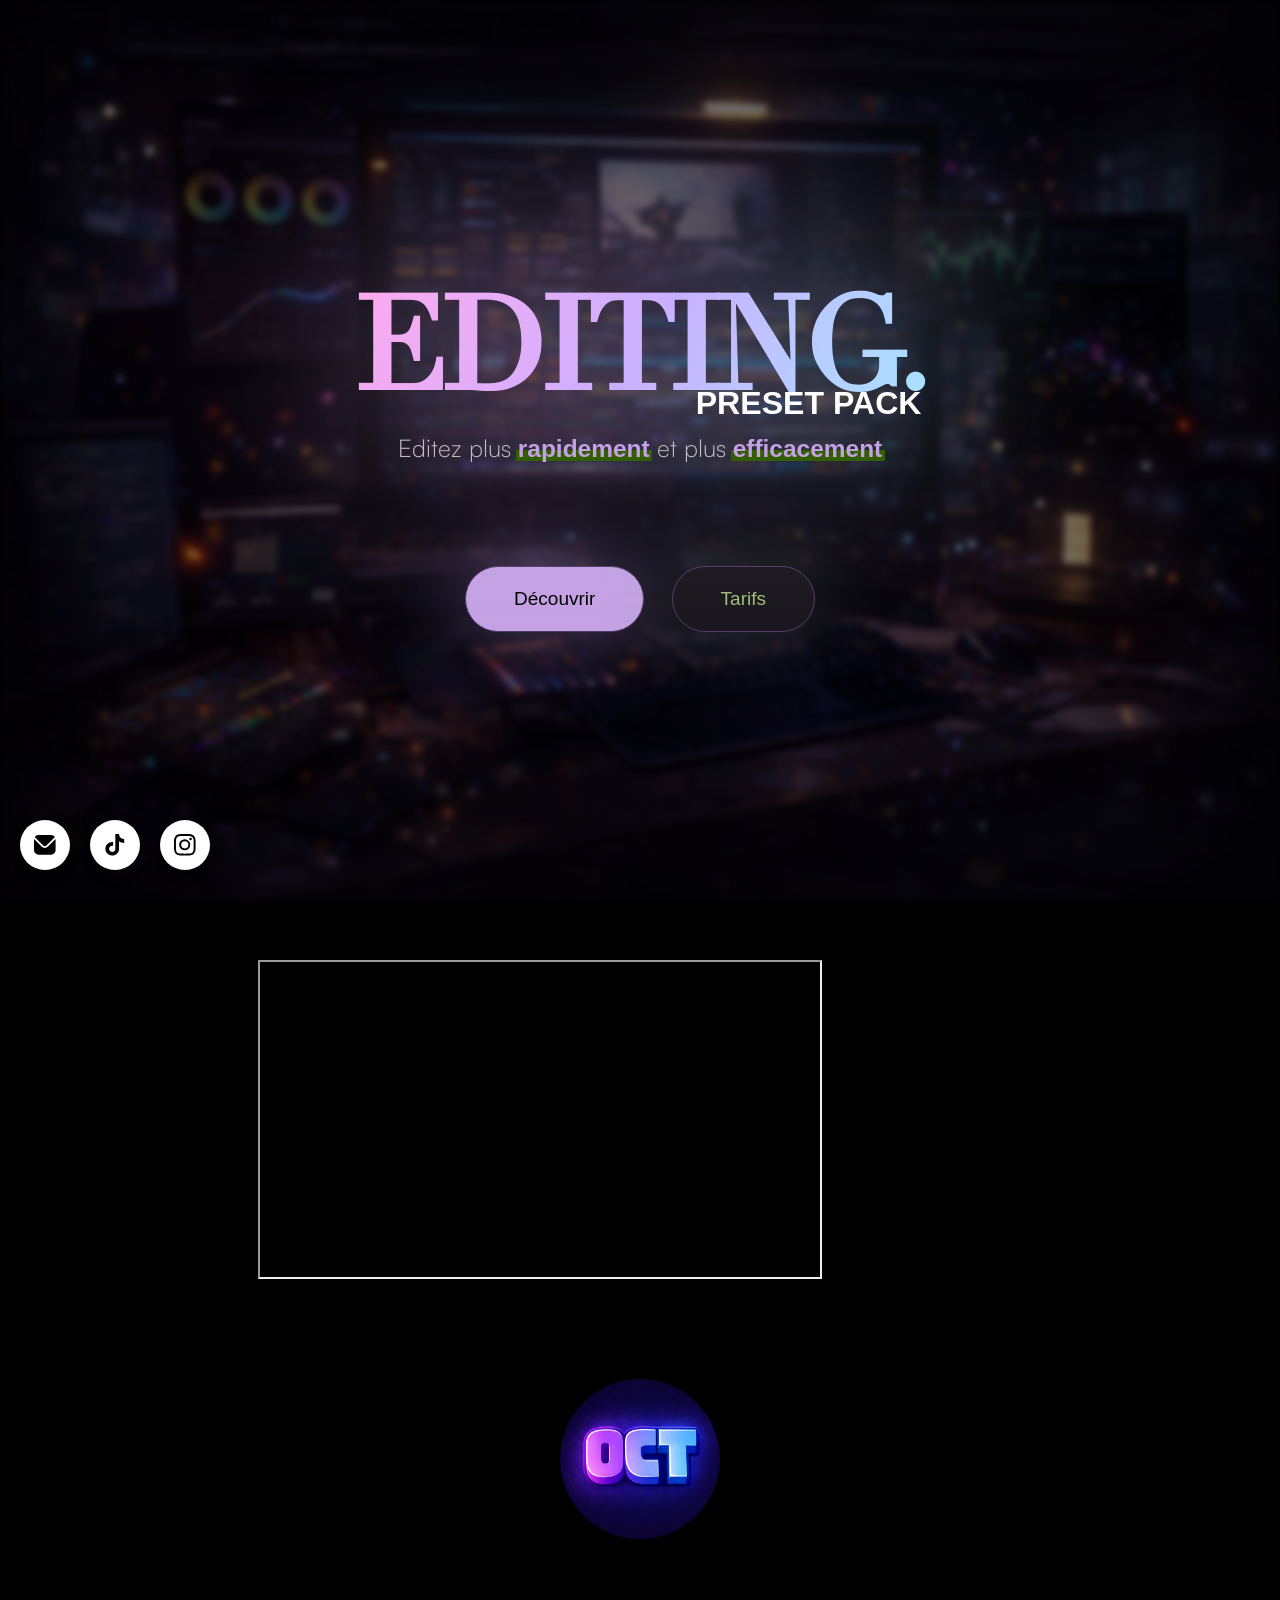
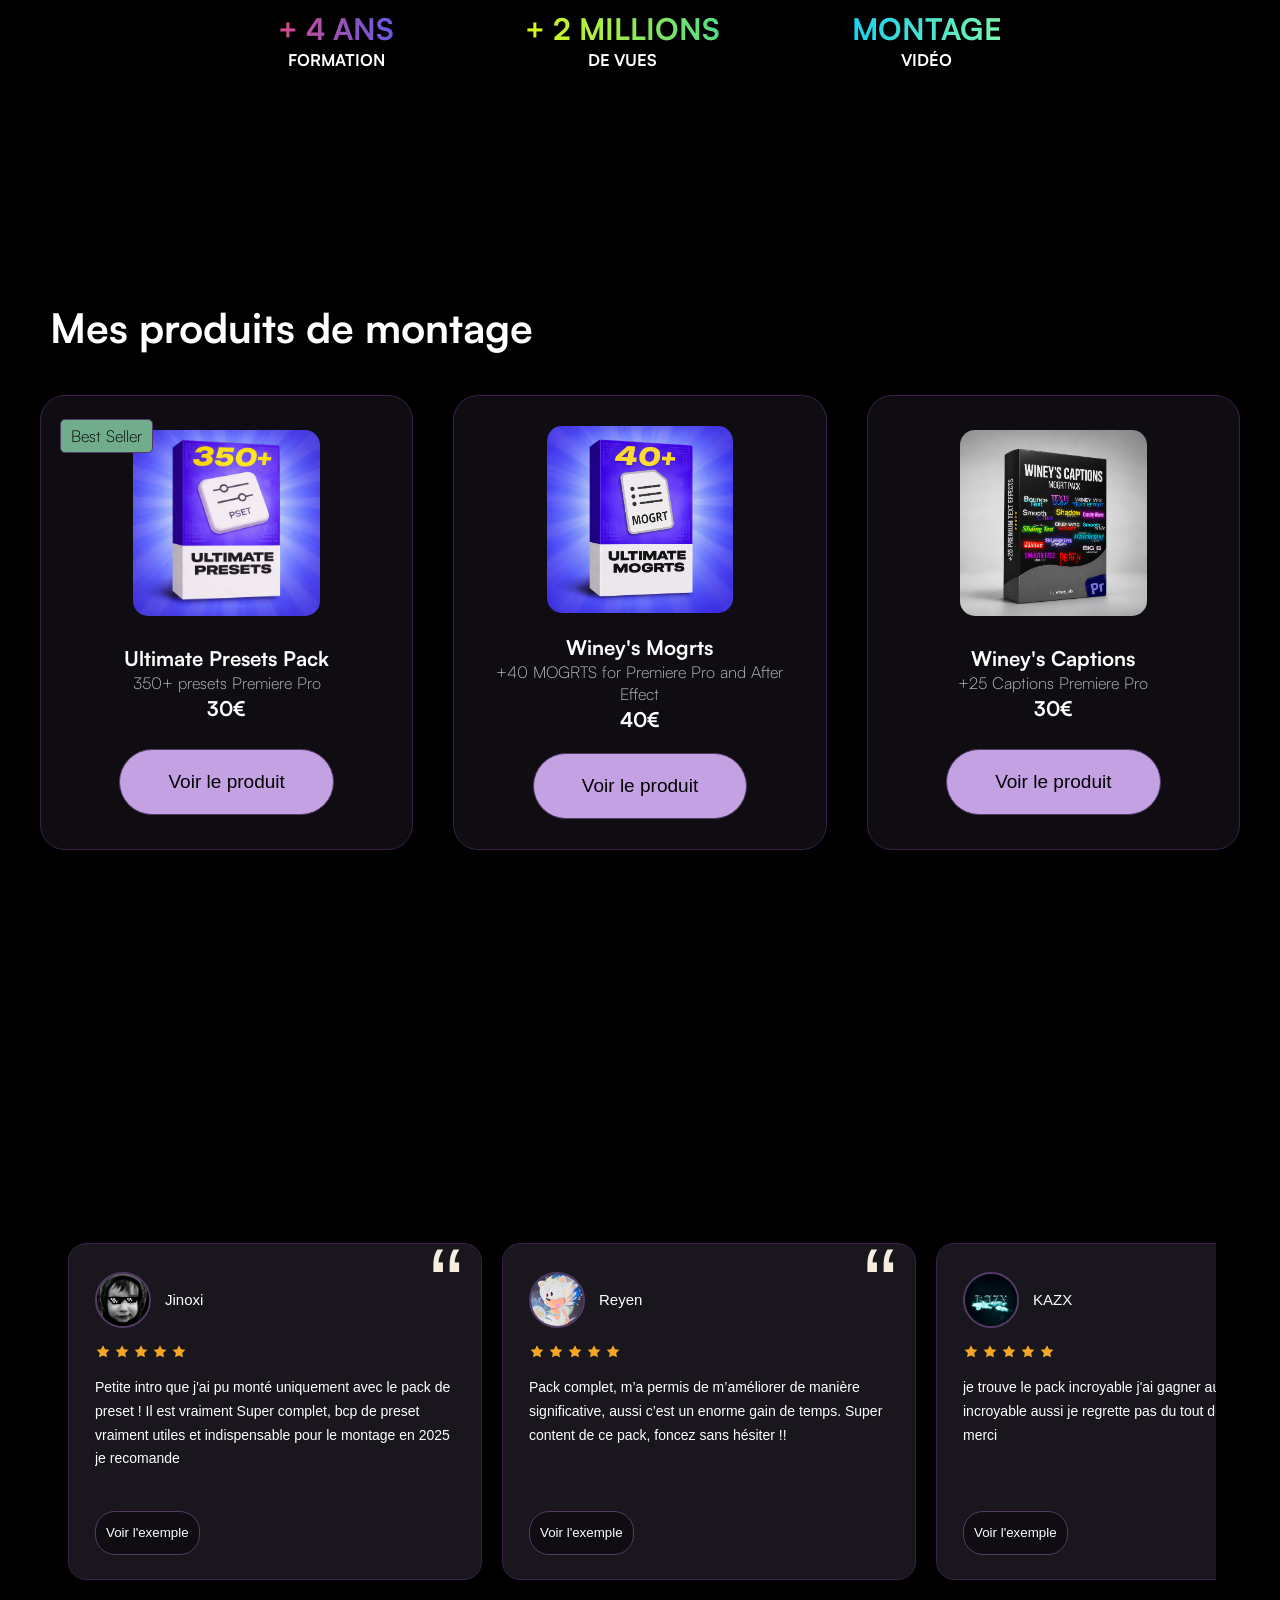
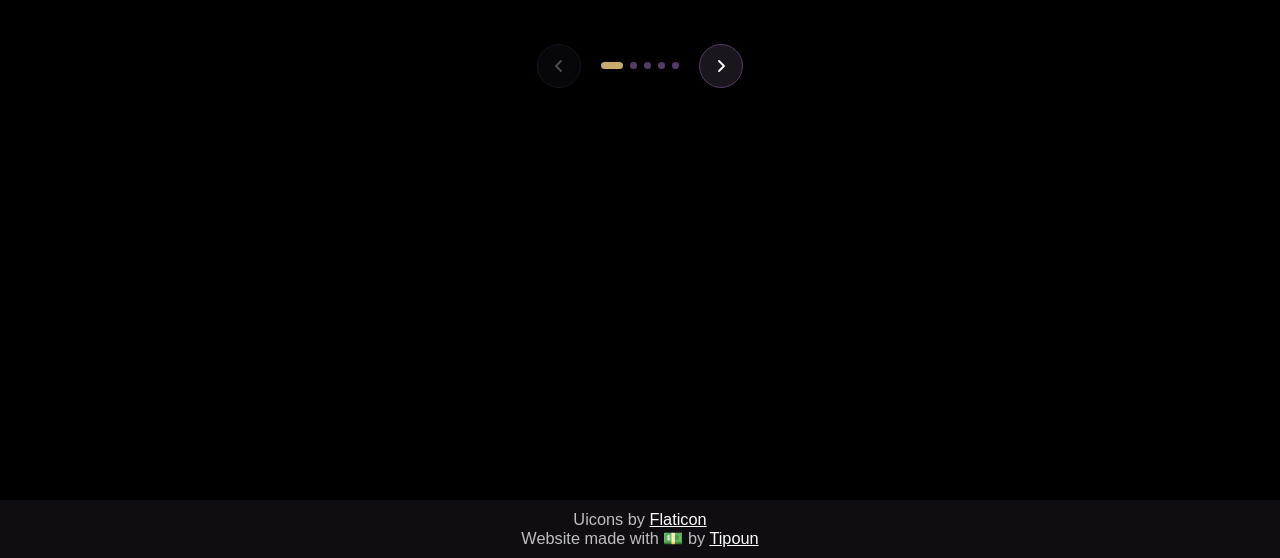
==== commit c28ea579: "updapted index.html" ====
--- a/index.html
+++ b/index.html
@@ -1,264 +1,263 @@
-<!DOCTYPE html>
-<html lang="en">
-<head>
-    <meta charset="UTF-8">
-    <meta name="viewport" content="width=device-width, initial-scale=1.0">
-    <title>Preset Pack</title>
-    <link rel="stylesheet" href="style.css">
-    
-</head>
-<body>
-    <section id="landing">
-        <img src="images/landing-bg.png" id="landing-bg" draggable="false">
-        <div class="main-title-wrapper">
-            <h1 class="title" id="main-title" data-text="EDITING.">EDITING.</h1>
-            <h2 class="subtitle" id="subtitle">PRESET PACK</h2>            
-            <h3 class="subtitle">Editez plus <span class="primary">rapidement</span> et plus <span class="primary" style="animation-delay: 2s;">efficacement</span></h2>
-
-        </div>
-
-        <div class="buttons-wrapper">
-            <div class="primary-btn-wrapper">
-                <a class="primary-btn" id="decouvrir-btn" href="#presentation">Découvrir</a>            
-            </div>
-            <div class="secondary-btn-wrapper">
-                <a class="secondary-btn" href="#produits">Tarifs</a>                
-            </div>
-
-        </div>
-    </section>
-    <section id="presentation">
-        <div id="player"></div>
-       <iframe 
-            id="yt-video"
-            width="560"
-            height="315"
-            src="https://www.youtube.com/embed/PO-BS5-K4io?si=nc9VTOW8Y5qVv-RQ?mute=1"
-            allow="autoplay"
-            class="scroll-animation h"
-        ></iframe>
-        <div class="stats-wrapper">
-            <img src="images/pp.png">        
-            <div class="stats">
-                <div class="stat-card scroll-animation v">
-                    <h3 class="stat-title" id="xp">+ 4 ans</h3>
-                     <h4 class="stat-explain">formation</h4>
-                </div>
-                <div class="stat-card scroll-animation v">
-                    <h3 class="stat-title" id="vues">+ 2 millions</h3>
-                    <h4 class="stat-explain">de vues</h4>
-                </div>
-                <div class="stat-card scroll-animation v">
-                    <h3 class="stat-title" id="montage-video">montage</h3>
-                    <h4 class="stat-explain">vidéo</h4>
-                </div>
-            </div>
-        </div>
-
-    </section>
-    <section id="produits">
-        <h1 class="section-title">Mes produits de montage</h1>
-        <div class="products-wrapper">
-            
-            <div class="product">
-                <div class="best-seller">Best Seller</div>
-                <img src="images/winey_editing_pack_img.webp" class="product-img">
-                <div class="product-infos">
-                    <h3 class="product-name">Ultimate Presets Pack</h3>
-                    <p class="product-desc">350+ presets Premiere Pro</p>
-                    <span class="product-price">30€</span>                    
-                </div>
-
-                <a class="primary-btn" id="decouvrir-btn" href="presets.html">Voir le produit</a>            
-            </div>
-            <div class="product">
-                <img src="images/mogrt_pack_img.webp" class="product-img">
-                <div class="product-infos">
-                    <h3 class="product-name">Winey's Mogrts</h3>
-                    <p class="product-desc">+40 MOGRTS for Premiere Pro and After Effect</p>
-                    <span class="product-price">40€</span>                    
-                </div>
-
-                <a class="primary-btn" id="decouvrir-btn" href="mogrt.html">Voir le produit</a>            
-            </div>
-            <div class="product">
-                <img src="images/captions.png" class="product-img">
-                <div class="product-infos">
-                    <h3 class="product-name">Winey's Captions</h3>
-                    <p class="product-desc">+25 Captions Premiere Pro</p>
-                    <span class="product-price">30€</span>                    
-                </div>
-
-                <a class="primary-btn" id="decouvrir-btn" href="captions.html">Voir le produit</a>            
-            </div>
-            </div>
-        </div>
-    </section>
-    <section class="rc-carousel-section">
-        <h2>Ce qu'en pensent les clients</h2>
-    <div class="rc-carousel-outer">
-    
-        <div class="rc-carousel-track-wrap">
-        <div class="rc-carousel-track" id="rc-track">
-    
-            <!-- Card 1 – avec vidéo placeholder -->
-            <div class="rc-card">
-            <div class="rc-card__head">
-                <img class="rc-avatar" src="images/reviews/pp1.webp" alt="Jinoxi" />
-                <div class="rc-card__meta">
-                <div class="rc-card__name">Jinoxi</div>
-                <div class="rc-card__date"></div>
-                </div>
-            </div>
-            <div class="rc-stars" data-rating="5"></div>
-            <p class="rc-card__text">
-                Petite intro que j'ai pu monté uniquement avec le pack de preset ! Il est vraiment Super complet, bcp de preset vraiment utiles et indispensable pour le montage en 2025 je recomande     
-            </p>
-            <button class="rc-play-btn" data-video="https://www.youtube.com/embed/exOe2MwwkNE?si=kmL0hk0nohIeU9Nt">Voir l'exemple</button>
-            </div>
-
-            <!-- Card 2 -->
-            <div class="rc-card">
-            <div class="rc-card__head">
-                <img class="rc-avatar" src="images/reviews/pp2.webp" alt="Reyen">
-                <div class="rc-card__meta">
-                <div class="rc-card__name">Reyen</div>
-                <div class="rc-card__date"></div>
-                </div>
-            </div>
-            <div class="rc-stars" data-rating="5"></div>
-            <p class="rc-card__text">
-                Pack complet, m’a permis de m’améliorer de manière significative, aussi c’est un enorme gain de temps. Super content de ce pack, foncez sans hésiter !!            </p>
-            <button class="rc-play-btn" data-video="https://www.youtube.com/embed/9rFYrqzbT1c?si=uihFvsIs7S_FOfBq">Voir l'exemple</button>
-            </div>
-    
-            <div class="rc-card">
-            <div class="rc-card__head">
-                <img class="rc-avatar" src="images/reviews/pp3.webp" alt="Reyen">
-                <div class="rc-card__meta">
-                <div class="rc-card__name">KAZX</div>
-                <div class="rc-card__date"></div>
-                </div>
-            </div>
-            <div class="rc-stars" data-rating="5"></div>
-            <p class="rc-card__text">
-                 je trouve le pack incroyable j'ai gagner aussi un temps incroyable aussi je regrette pas du tout de l'avoir acheter merci </p>
-            <button class="rc-play-btn" data-video="videos/kayz.mp4">Voir l'exemple</button>
-            </div>
-
-            <div class="rc-card">
-            <div class="rc-card__head">
-                <img class="rc-avatar" src="images/reviews/pp4.webp" alt="Reyen">
-                <div class="rc-card__meta">
-                <div class="rc-card__name">Paranormo</div>
-                <div class="rc-card__date"></div>
-                </div>
-            </div>
-            <div class="rc-stars" data-rating="5"></div>
-            <p class="rc-card__text">
-                Le pack est complet que ce soit en termes de zoom,d’effets vocaux ou même de VFX. C’est un banger je recommande
-             </p>
-            <button class="rc-play-btn" data-video="videos/paranormo.mp4">Voir l'exemple</button>
-            </div>
-
-            <div class="rc-card">
-            <div class="rc-card__head">
-                <img class="rc-avatar" src="images/reviews/pp5.webp" alt="Reyen">
-                <div class="rc-card__meta">
-                <div class="rc-card__name">Vivito</div>
-                <div class="rc-card__date"></div>
-                </div>
-            </div>
-            <div class="rc-stars" data-rating="5"></div>
-            <p class="rc-card__text">
-                le pack de presets est vrm incroyable .Il y a pas mal de ressources banger, surtout les apparitions et disparitions. Je n’utilise pas tout selon mes besoins mais je recommande, c’est vraiment propre. Le pack de 40 MOGRT est  aussi super clean et stylé. Les textes sont des game changers, déjà animés avec des propriétés et tout est personnalisable.
-             </p>
-            <button class="rc-play-btn" data-video="videos/vivito.mp4">Voir l'exemple</button>
-            </div>
-
-            <div class="rc-card">
-            <div class="rc-card__head">
-                <img class="rc-avatar" src="images/reviews/pp6.webp" alt="Reyen">
-                <div class="rc-card__meta">
-                <div class="rc-card__name">Arthur</div>
-                <div class="rc-card__date"></div>
-                </div>
-            </div>
-            <div class="rc-stars" data-rating="5"></div>
-            <p class="rc-card__text">
-                incrrrrrrrrrrrr
-             </p>
-            <button class="rc-play-btn" data-video="videos/arthur.mp4">Voir l'exemple</button>
-            </div>
-
-
-            <div class="rc-card black"></div>
-        </div><!-- /rc-track -->
-        </div><!-- /rc-track-wrap -->
-    
-        <div class="rc-carousel-controls">
-        <button class="rc-ctrl-btn" id="rc-prev" aria-label="Précédent">
-            <svg width="18" height="18" viewBox="0 0 18 18" fill="none">
-            <path d="M11 4L6 9L11 14" stroke="currentColor" stroke-width="1.8" stroke-linecap="round" stroke-linejoin="round"/>
-            </svg>
-        </button>
-        <div class="rc-dots" id="rc-dots"></div>
-        <button class="rc-ctrl-btn" id="rc-next" aria-label="Suivant">
-            <svg width="18" height="18" viewBox="0 0 18 18" fill="none">
-            <path d="M7 4L12 9L7 14" stroke="currentColor" stroke-width="1.8" stroke-linecap="round" stroke-linejoin="round"/>
-            </svg>
-        </button>
-        </div>
-    
-    </div><!-- /rc-outer -->
-
-    <!-- popup caché -->
-    <div id="video-popup" style="display:none; position:fixed; top:0; left:0; width:100%; height:100%; background:rgba(0,0,0,0.8); justify-content:center; align-items:center; z-index:9999;">
-    <div style="position:relative; width:80%; max-width:800px; background:#000;">
-        <button id="popup-close" style="position:absolute; top:10px; right:10px; z-index:10; font-size:20px; color:white; background:none; border:none; cursor:pointer;">✕</button>
-        <iframe id="popup-iframe" width="100%" height="450" src="" frameborder="0" allow="autoplay; encrypted-media" allowfullscreen></iframe>
-    </div>
-    </div>
-
-    </section>
-        <!-- From Uiverse.io by david-mohseni --> 
-    <ul class="wrapper">
-    <a class="icon mail" onclick="showMailPopup()">
-        <span class="tooltip">Email</span>
-        <svg xmlns="http://www.w3.org/2000/svg" id="Filled" viewBox="0 0 24 24" height="1.2em" fill="currentColor" class="mail"><path d="M23.954,5.542,15.536,13.96a5.007,5.007,0,0,1-7.072,0L.046,5.542C.032,5.7,0,5.843,0,6V18a5.006,5.006,0,0,0,5,5H19a5.006,5.006,0,0,0,5-5V6C24,5.843,23.968,5.7,23.954,5.542Z"/><path d="M14.122,12.546l9.134-9.135A4.986,4.986,0,0,0,19,1H5A4.986,4.986,0,0,0,.744,3.411l9.134,9.135A3.007,3.007,0,0,0,14.122,12.546Z"/></svg>
-    </a>
-    <a class="icon tiktok" href="https://www.tiktok.com/@hugo.dc95?lang=fr">
-        <span class="tooltip">TikTok</span>
-        <svg xmlns="http://www.w3.org/2000/svg" xmlns:xlink="http://www.w3.org/1999/xlink" version="1.1" id="Capa_1" x="0px" y="0px" viewBox="0 0 24 24" style="enable-background:new 0 0 24 24;" xml:space="preserve" height="1.2em" class="tiktok">
-        <path d="M22.465,9.866c-2.139,0-4.122-0.684-5.74-1.846v8.385c0,4.188-3.407,7.594-7.594,7.594c-1.618,0-3.119-0.51-4.352-1.376  c-1.958-1.375-3.242-3.649-3.242-6.218c0-4.188,3.407-7.595,7.595-7.595c0.348,0,0.688,0.029,1.023,0.074v0.977v3.235  c-0.324-0.101-0.666-0.16-1.023-0.16c-1.912,0-3.468,1.556-3.468,3.469c0,1.332,0.756,2.489,1.86,3.07  c0.481,0.253,1.028,0.398,1.609,0.398c1.868,0,3.392-1.486,3.462-3.338L12.598,0h4.126c0,0.358,0.035,0.707,0.097,1.047  c0.291,1.572,1.224,2.921,2.517,3.764c0.9,0.587,1.974,0.93,3.126,0.93V9.866z"/>
-        </svg>
-    </a>
-    <a class="icon instagram" href="https://www.instagram.com/winey_oct/">
-        <span class="tooltip">Instagram</span>
-        <svg
-        xmlns="http://www.w3.org/2000/svg"
-        height="1.2em"
-        fill="currentColor"
-        class="bi bi-instagram"
-        viewBox="0 0 16 16"
-        >
-        <path
-            d="M8 0C5.829 0 5.556.01 4.703.048 3.85.088 3.269.222 2.76.42a3.917 3.917 0 0 0-1.417.923A3.927 3.927 0 0 0 .42 2.76C.222 3.268.087 3.85.048 4.7.01 5.555 0 5.827 0 8.001c0 2.172.01 2.444.048 3.297.04.852.174 1.433.372 1.942.205.526.478.972.923 1.417.444.445.89.719 1.416.923.51.198 1.09.333 1.942.372C5.555 15.99 5.827 16 8 16s2.444-.01 3.298-.048c.851-.04 1.434-.174 1.943-.372a3.916 3.916 0 0 0 1.416-.923c.445-.445.718-.891.923-1.417.197-.509.332-1.09.372-1.942C15.99 10.445 16 10.173 16 8s-.01-2.445-.048-3.299c-.04-.851-.175-1.433-.372-1.941a3.926 3.926 0 0 0-.923-1.417A3.911 3.911 0 0 0 13.24.42c-.51-.198-1.092-.333-1.943-.372C10.443.01 10.172 0 7.998 0h.003zm-.717 1.442h.718c2.136 0 2.389.007 3.232.046.78.035 1.204.166 1.486.275.373.145.64.319.92.599.28.28.453.546.598.92.11.281.24.705.275 1.485.039.843.047 1.096.047 3.231s-.008 2.389-.047 3.232c-.035.78-.166 1.203-.275 1.485a2.47 2.47 0 0 1-.599.919c-.28.28-.546.453-.92.598-.28.11-.704.24-1.485.276-.843.038-1.096.047-3.232.047s-2.39-.009-3.233-.047c-.78-.036-1.203-.166-1.485-.276a2.478 2.478 0 0 1-.92-.598 2.48 2.48 0 0 1-.6-.92c-.109-.281-.24-.705-.275-1.485-.038-.843-.046-1.096-.046-3.233 0-2.136.008-2.388.046-3.231.036-.78.166-1.204.276-1.486.145-.373.319-.64.599-.92.28-.28.546-.453.92-.598.282-.11.705-.24 1.485-.276.738-.034 1.024-.044 2.515-.045v.002zm4.988 1.328a.96.96 0 1 0 0 1.92.96.96 0 0 0 0-1.92zm-4.27 1.122a4.109 4.109 0 1 0 0 8.217 4.109 4.109 0 0 0 0-8.217zm0 1.441a2.667 2.667 0 1 1 0 5.334 2.667 2.667 0 0 1 0-5.334z"
-        ></path>
-        </svg>
-    </a>
-    </ul>
-    <div class="info">
-        <p class="info-p">Email copié !</p>
-    </div>
-    <footer>
-        <p>Uicons by <a href="https://www.flaticon.com/uicons">Flaticon</a></p>
-        <p>Website made with 💵 by <a href="https://discord.com/users/1403664472643731538">Tipoun</a></p>
-    </footer>
-
-
-
-    <script src="script.js"></script>
-    <script src="https://www.youtube.com/iframe_api"></script>
-</body>
+<!DOCTYPE html>
+<html lang="en">
+<head>
+    <meta charset="UTF-8">
+    <meta name="viewport" content="width=device-width, initial-scale=1.0">
+    <title>Preset Pack</title>
+    <link rel="stylesheet" href="style.css">
+    
+</head>
+<body>
+    <section id="landing">
+        <img src="images/landing-bg.png" id="landing-bg" draggable="false" loading="lazy">
+        <div class="main-title-wrapper">
+            <h1 class="title" id="main-title" data-text="EDITING.">EDITING.</h1>
+            <h2 class="subtitle" id="subtitle">PRESET PACK</h2>            
+            <h3 class="subtitle">Editez plus <span class="primary">rapidement</span> et plus <span class="primary" style="animation-delay: 2s;">efficacement</span></h2>
+
+        </div>
+
+        <div class="buttons-wrapper">
+            <div class="primary-btn-wrapper">
+                <a class="primary-btn" id="decouvrir-btn" href="#presentation">Découvrir</a>            
+            </div>
+            <div class="secondary-btn-wrapper">
+                <a class="secondary-btn" href="#produits">Tarifs</a>                
+            </div>
+
+        </div>
+    </section>
+    <section id="presentation">
+        <div id="player"></div>
+       <iframe 
+            width="560"
+            height="315"
+            src="https://www.youtube.com/embed/PO-BS5-K4io?si=nc9VTOW8Y5qVv-RQ?mute=1"
+            allow="autoplay"
+            class="scroll-animation h"
+        ></iframe>
+        <div class="stats-wrapper">
+            <img src="images/pp.png" loading="lazy">        
+            <div class="stats">
+                <div class="stat-card scroll-animation v">
+                    <h3 class="stat-title" id="xp">+ 4 ans</h3>
+                     <h4 class="stat-explain">formation</h4>
+                </div>
+                <div class="stat-card scroll-animation v">
+                    <h3 class="stat-title" id="vues">+ 2 millions</h3>
+                    <h4 class="stat-explain">de vues</h4>
+                </div>
+                <div class="stat-card scroll-animation v">
+                    <h3 class="stat-title" id="montage-video">montage</h3>
+                    <h4 class="stat-explain">vidéo</h4>
+                </div>
+            </div>
+        </div>
+
+    </section>
+    <section id="produits">
+        <h1 class="section-title">Mes produits de montage</h1>
+        <div class="products-wrapper">
+            
+            <div class="product">
+                <div class="best-seller">Best Seller</div>
+                <img src="images/winey_editing_pack_img.webp" class="product-img" loading="lazy">
+                <div class="product-infos">
+                    <h3 class="product-name">Ultimate Presets Pack</h3>
+                    <p class="product-desc">350+ presets Premiere Pro</p>
+                    <span class="product-price">30€</span>                    
+                </div>
+
+                <a class="primary-btn" id="decouvrir-btn" href="presets.html">Voir le produit</a>            
+            </div>
+            <div class="product">
+                <img src="images/mogrt_pack_img.webp" class="product-img" loading="lazy">
+                <div class="product-infos">
+                    <h3 class="product-name">Winey's Mogrts</h3>
+                    <p class="product-desc">+40 MOGRTS for Premiere Pro and After Effect</p>
+                    <span class="product-price">40€</span>                    
+                </div>
+
+                <a class="primary-btn" id="decouvrir-btn" href="mogrt.html">Voir le produit</a>            
+            </div>
+            <div class="product">
+                <img src="images/captions.png" class="product-img" loading="lazy">
+                <div class="product-infos">
+                    <h3 class="product-name">Winey's Captions</h3>
+                    <p class="product-desc">+25 Captions Premiere Pro</p>
+                    <span class="product-price">30€</span>                    
+                </div>
+
+                <a class="primary-btn" id="decouvrir-btn" href="captions.html">Voir le produit</a>            
+            </div>
+            </div>
+        </div>
+    </section>
+    <section class="rc-carousel-section">
+        <h2>Ce qu'en pensent les clients</h2>
+    <div class="rc-carousel-outer">
+    
+        <div class="rc-carousel-track-wrap">
+        <div class="rc-carousel-track" id="rc-track">
+    
+            <!-- Card 1 – avec vidéo placeholder -->
+            <div class="rc-card">
+            <div class="rc-card__head">
+                <img class="rc-avatar" src="images/reviews/pp1.webp" alt="Jinoxi" loading="lazy" />
+                <div class="rc-card__meta">
+                <div class="rc-card__name">Jinoxi</div>
+                <div class="rc-card__date"></div>
+                </div>
+            </div>
+            <div class="rc-stars" data-rating="5"></div>
+            <p class="rc-card__text">
+                Petite intro que j'ai pu monté uniquement avec le pack de preset ! Il est vraiment Super complet, bcp de preset vraiment utiles et indispensable pour le montage en 2025 je recomande     
+            </p>
+            <button class="rc-play-btn" data-video="https://www.youtube.com/embed/exOe2MwwkNE?si=kmL0hk0nohIeU9Nt">Voir l'exemple</button>
+            </div>
+
+            <!-- Card 2 -->
+            <div class="rc-card">
+            <div class="rc-card__head">
+                <img class="rc-avatar" src="images/reviews/pp2.webp" alt="Reyen" loading="lazy">
+                <div class="rc-card__meta">
+                <div class="rc-card__name">Reyen</div>
+                <div class="rc-card__date"></div>
+                </div>
+            </div>
+            <div class="rc-stars" data-rating="5"></div>
+            <p class="rc-card__text">
+                Pack complet, m’a permis de m’améliorer de manière significative, aussi c’est un enorme gain de temps. Super content de ce pack, foncez sans hésiter !!            </p>
+            <button class="rc-play-btn" data-video="https://www.youtube.com/embed/9rFYrqzbT1c?si=uihFvsIs7S_FOfBq">Voir l'exemple</button>
+            </div>
+    
+            <div class="rc-card">
+            <div class="rc-card__head">
+                <img class="rc-avatar" src="images/reviews/pp3.webp" alt="Reyen" loading="lazy">
+                <div class="rc-card__meta">
+                <div class="rc-card__name">KAZX</div>
+                <div class="rc-card__date"></div>
+                </div>
+            </div>
+            <div class="rc-stars" data-rating="5"></div>
+            <p class="rc-card__text">
+                 je trouve le pack incroyable j'ai gagner aussi un temps incroyable aussi je regrette pas du tout de l'avoir acheter merci </p>
+            <button class="rc-play-btn" data-video="videos/kayz.mp4">Voir l'exemple</button>
+            </div>
+
+            <div class="rc-card">
+            <div class="rc-card__head">
+                <img class="rc-avatar" src="images/reviews/pp4.webp" alt="Reyen" loading="lazy">
+                <div class="rc-card__meta">
+                <div class="rc-card__name">Paranormo</div>
+                <div class="rc-card__date"></div>
+                </div>
+            </div>
+            <div class="rc-stars" data-rating="5"></div>
+            <p class="rc-card__text">
+                Le pack est complet que ce soit en termes de zoom,d’effets vocaux ou même de VFX. C’est un banger je recommande
+             </p>
+            <button class="rc-play-btn" data-video="videos/paranormo.mp4">Voir l'exemple</button>
+            </div>
+
+            <div class="rc-card">
+            <div class="rc-card__head">
+                <img class="rc-avatar" src="images/reviews/pp5.webp" alt="Reyen" loading="lazy">
+                <div class="rc-card__meta">
+                <div class="rc-card__name">Vivito</div>
+                <div class="rc-card__date"></div>
+                </div>
+            </div>
+            <div class="rc-stars" data-rating="5"></div>
+            <p class="rc-card__text">
+                le pack de presets est vrm incroyable .Il y a pas mal de ressources banger, surtout les apparitions et disparitions. Je n’utilise pas tout selon mes besoins mais je recommande, c’est vraiment propre. Le pack de 40 MOGRT est  aussi super clean et stylé. Les textes sont des game changers, déjà animés avec des propriétés et tout est personnalisable.
+             </p>
+            <button class="rc-play-btn" data-video="videos/vivito.mp4">Voir l'exemple</button>
+            </div>
+
+            <div class="rc-card">
+            <div class="rc-card__head">
+                <img class="rc-avatar" src="images/reviews/pp6.webp" alt="Reyen" loading="lazy">
+                <div class="rc-card__meta">
+                <div class="rc-card__name">Arthur</div>
+                <div class="rc-card__date"></div>
+                </div>
+            </div>
+            <div class="rc-stars" data-rating="5"></div>
+            <p class="rc-card__text">
+                incrrrrrrrrrrrr
+             </p>
+            <button class="rc-play-btn" data-video="videos/arthur.mp4">Voir l'exemple</button>
+            </div>
+
+
+            <div class="rc-card black"></div>
+        </div><!-- /rc-track -->
+        </div><!-- /rc-track-wrap -->
+    
+        <div class="rc-carousel-controls">
+        <button class="rc-ctrl-btn" id="rc-prev" aria-label="Précédent">
+            <svg width="18" height="18" viewBox="0 0 18 18" fill="none">
+            <path d="M11 4L6 9L11 14" stroke="currentColor" stroke-width="1.8" stroke-linecap="round" stroke-linejoin="round"/>
+            </svg>
+        </button>
+        <div class="rc-dots" id="rc-dots"></div>
+        <button class="rc-ctrl-btn" id="rc-next" aria-label="Suivant">
+            <svg width="18" height="18" viewBox="0 0 18 18" fill="none">
+            <path d="M7 4L12 9L7 14" stroke="currentColor" stroke-width="1.8" stroke-linecap="round" stroke-linejoin="round"/>
+            </svg>
+        </button>
+        </div>
+    
+    </div><!-- /rc-outer -->
+
+    <!-- popup caché -->
+    <div id="video-popup" style="display:none; position:fixed; top:0; left:0; width:100%; height:100%; background:rgba(0,0,0,0.8); justify-content:center; align-items:center; z-index:9999;">
+    <div style="position:relative; width:80%; max-width:800px; background:#000;">
+        <button id="popup-close" style="position:absolute; top:10px; right:10px; z-index:10; font-size:20px; color:white; background:none; border:none; cursor:pointer;">✕</button>
+        <iframe id="popup-iframe" width="100%" height="450" src="" frameborder="0" allow="autoplay; encrypted-media" allowfullscreen></iframe>
+    </div>
+    </div>
+
+    </section>
+        <!-- From Uiverse.io by david-mohseni --> 
+    <ul class="wrapper">
+    <a class="icon mail" onclick="showMailPopup()">
+        <span class="tooltip">Email</span>
+        <svg xmlns="http://www.w3.org/2000/svg" id="Filled" viewBox="0 0 24 24" height="1.2em" fill="currentColor" class="mail"><path d="M23.954,5.542,15.536,13.96a5.007,5.007,0,0,1-7.072,0L.046,5.542C.032,5.7,0,5.843,0,6V18a5.006,5.006,0,0,0,5,5H19a5.006,5.006,0,0,0,5-5V6C24,5.843,23.968,5.7,23.954,5.542Z"/><path d="M14.122,12.546l9.134-9.135A4.986,4.986,0,0,0,19,1H5A4.986,4.986,0,0,0,.744,3.411l9.134,9.135A3.007,3.007,0,0,0,14.122,12.546Z"/></svg>
+    </a>
+    <a class="icon tiktok" href="https://www.tiktok.com/@hugo.dc95?lang=fr">
+        <span class="tooltip">TikTok</span>
+        <svg xmlns="http://www.w3.org/2000/svg" xmlns:xlink="http://www.w3.org/1999/xlink" version="1.1" id="Capa_1" x="0px" y="0px" viewBox="0 0 24 24" style="enable-background:new 0 0 24 24;" xml:space="preserve" height="1.2em" class="tiktok">
+        <path d="M22.465,9.866c-2.139,0-4.122-0.684-5.74-1.846v8.385c0,4.188-3.407,7.594-7.594,7.594c-1.618,0-3.119-0.51-4.352-1.376  c-1.958-1.375-3.242-3.649-3.242-6.218c0-4.188,3.407-7.595,7.595-7.595c0.348,0,0.688,0.029,1.023,0.074v0.977v3.235  c-0.324-0.101-0.666-0.16-1.023-0.16c-1.912,0-3.468,1.556-3.468,3.469c0,1.332,0.756,2.489,1.86,3.07  c0.481,0.253,1.028,0.398,1.609,0.398c1.868,0,3.392-1.486,3.462-3.338L12.598,0h4.126c0,0.358,0.035,0.707,0.097,1.047  c0.291,1.572,1.224,2.921,2.517,3.764c0.9,0.587,1.974,0.93,3.126,0.93V9.866z"/>
+        </svg>
+    </a>
+    <a class="icon instagram" href="https://www.instagram.com/winey_oct/">
+        <span class="tooltip">Instagram</span>
+        <svg
+        xmlns="http://www.w3.org/2000/svg"
+        height="1.2em"
+        fill="currentColor"
+        class="bi bi-instagram"
+        viewBox="0 0 16 16"
+        >
+        <path
+            d="M8 0C5.829 0 5.556.01 4.703.048 3.85.088 3.269.222 2.76.42a3.917 3.917 0 0 0-1.417.923A3.927 3.927 0 0 0 .42 2.76C.222 3.268.087 3.85.048 4.7.01 5.555 0 5.827 0 8.001c0 2.172.01 2.444.048 3.297.04.852.174 1.433.372 1.942.205.526.478.972.923 1.417.444.445.89.719 1.416.923.51.198 1.09.333 1.942.372C5.555 15.99 5.827 16 8 16s2.444-.01 3.298-.048c.851-.04 1.434-.174 1.943-.372a3.916 3.916 0 0 0 1.416-.923c.445-.445.718-.891.923-1.417.197-.509.332-1.09.372-1.942C15.99 10.445 16 10.173 16 8s-.01-2.445-.048-3.299c-.04-.851-.175-1.433-.372-1.941a3.926 3.926 0 0 0-.923-1.417A3.911 3.911 0 0 0 13.24.42c-.51-.198-1.092-.333-1.943-.372C10.443.01 10.172 0 7.998 0h.003zm-.717 1.442h.718c2.136 0 2.389.007 3.232.046.78.035 1.204.166 1.486.275.373.145.64.319.92.599.28.28.453.546.598.92.11.281.24.705.275 1.485.039.843.047 1.096.047 3.231s-.008 2.389-.047 3.232c-.035.78-.166 1.203-.275 1.485a2.47 2.47 0 0 1-.599.919c-.28.28-.546.453-.92.598-.28.11-.704.24-1.485.276-.843.038-1.096.047-3.232.047s-2.39-.009-3.233-.047c-.78-.036-1.203-.166-1.485-.276a2.478 2.478 0 0 1-.92-.598 2.48 2.48 0 0 1-.6-.92c-.109-.281-.24-.705-.275-1.485-.038-.843-.046-1.096-.046-3.233 0-2.136.008-2.388.046-3.231.036-.78.166-1.204.276-1.486.145-.373.319-.64.599-.92.28-.28.546-.453.92-.598.282-.11.705-.24 1.485-.276.738-.034 1.024-.044 2.515-.045v.002zm4.988 1.328a.96.96 0 1 0 0 1.92.96.96 0 0 0 0-1.92zm-4.27 1.122a4.109 4.109 0 1 0 0 8.217 4.109 4.109 0 0 0 0-8.217zm0 1.441a2.667 2.667 0 1 1 0 5.334 2.667 2.667 0 0 1 0-5.334z"
+        ></path>
+        </svg>
+    </a>
+    </ul>
+    <div class="info">
+        <p class="info-p">Email copié !</p>
+    </div>
+    <footer>
+        <p>Uicons by <a href="https://www.flaticon.com/uicons">Flaticon</a></p>
+        <p>Website made with 💵 by <a href="https://discord.com/users/1403664472643731538">Tipoun</a></p>
+    </footer>
+
+
+
+    <script src="script.js"></script>
+    <script src="https://www.youtube.com/iframe_api"></script>
+</body>
 </html>
--- a/style.css
+++ b/style.css
@@ -1,1070 +1,1079 @@
-@import url('https://fonts.googleapis.com/css2?family=Fugaz+One&family=Momo+Trust+Display&family=Zalando+Sans:ital,wght@0,200..900;1,200..900&display=swap');
-
-@font-face {
-    font-family: "Satoshi Bold";
-    src: url(fonts/Satoshi-Bold.woff);
-}
-
-@font-face {
-    font-family: "Satoshi Light";
-    src: url(fonts/Satoshi-Light.woff);
-}
-
-@font-face {
-    font-family: 'Didiot Regular';
-    src: url(fonts/Didot\ Regular.ttf);
-}
-
-:root {
-    --bg-dark: hsl(0, 0%, 0%);
-    --bg: hsl(273 15% 6%);
-    --bg-light: hsl(272 15% 10%);
-    --text: hsl(271 100% 100%);
-    --text-muted: hsl(0 0% 75%);
-    --highlight: hsl(272 22% 43%);
-    --border: hsl(272 28% 32%);
-    --border-muted: hsl(273 40% 21%);
-    --primary: hsl(271 54% 76%);
-    --secondary: hsl(87 35% 61%);
-    --danger: hsl(9 42% 65%);
-    --warning: hsl(51 29% 53%);
-    --success: hsl(148 27% 56%);
-    --info: hsl(217 46% 66%);
-    
-}
-
-body.light {
-    --bg-dark: hsl(270 73% 92%);
-    --bg: hsl(270 100% 98%);
-    --bg-light: hsl(270 100% 100%);
-    --text: hsl(275 100% 7%);
-    --text-muted: hsl(0 0% 32%);
-    --highlight: hsl(271 100% 100%);
-    --border: hsl(271 22% 55%);
-    --border-muted: hsl(271 31% 67%);
-    --primary: hsl(273 35% 33%);
-    --secondary: hsl(81 84% 17%);
-    --danger: hsl(8 32% 41%);
-    --warning: hsl(51 46% 30%);
-    --success: hsl(150 37% 33%);
-    --info: hsl(217 34% 43%);
-}
-
-html {
-    margin: 0 0;
-    width: 100%;
-    padding: 0;
-    font-size: 85%;
-}
-
-body  {
-    padding: 0 0;
-    scroll-behavior: smooth ;
-    background-color: var(--bg-dark);
-    max-width: 100%;
-}
-
-* {
-    margin: 0;
-    scroll-behavior: smooth;
-}
-
-#landing {
-    padding: 0 0;
-    display: flex;
-    justify-content: center;
-    align-items: center;
-    flex-direction: column;
-    background-size: cover;
-    position: relative;
-}
-
-#landing-bg {
-    position: absolute;
-    width: 100%;
-    height: 100%;
-    top: 0;
-    left: 0;
-    filter: blur(3px) brightness(50%);
-    user-select: none;
-    -webkit-user-drag: none;
-}
-
-.primary {
-  color: var(--primary);
-  position: relative;
-  z-index: 1;
-  font-weight: 600;
-  font-family: sans-serif;
-}
-
-.accent {
-  color: var(--secondary);
-  position: relative;
-  z-index: 1;
-}
-
-.primary::after {
-  content: "";
-  position: absolute;
-  width: 100%;
-  height: 40%;
-  top: 55%;
-  left: -2px;
-  background: #325e00;
-  filter: brightness(100%);
-  z-index: -1;
-  padding: 0 2px;
-  transform: scaleX(0);
-  transform-origin: left;
-  animation: primaryAnim .5s forwards ease-out;
-  animation-delay: 1s;
-}
-
-@keyframes primaryAnim {
-  from {
-    transform: scaleX(0);
-  }
-  to {
-    transform: scaleX(1);
-  }
-}
-
-.buttons-wrapper {
-    width: 100%;
-    display: flex;
-    justify-content: center;
-    gap: 2rem ;
-}
-
-.secondary-btn, .primary-btn {
-    display: inline-block;
-    font-size: 1.2rem;
-    padding: min(4vw, 18px) min(6vw, 32px);
-    border-radius: 35px;
-    cursor: pointer;
-    border: 1px solid var(--border);
-    transition: scale 0.2s ease-out, filter 0.2s ease;
-    font-family: sans-serif;
-    text-decoration: none;
-}
-
-.secondary-btn:hover, .primary-btn:hover {
-    scale : 105%;
-    filter: brightness(125%);
-}
-
-.primary-btn {
-    color: rgb(255, 255, 255);
-    position: relative;
-    background-color: var(--primary);
-    color: black;
-}
-
-.primary-btn-wrapper {
-    position: relative;
-}
-
-.primary-btn-wrapper::before {
-    content: "";
-    width: 100%;
-    height: 100%;
-    position: absolute;
-    top: 50%;
-    left: 50%;
-    transform: translate(-50%, -50%);
-    filter: blur(40px);
-    opacity: 0.4;
-    transition: opacity .5s ease;
-    background-color: var(--primary);
-}
-
-.primary-btn-wrapper:hover::before {
-    opacity: 1;
-}
-
-.secondary-btn {
-    background-color: var(--bg-light);
-    position: relative;
-    color: var(--secondary);
-
-}
-
-.secondary-btn-wrapper {
-    position: relative;
-}
-
-.secondary-btn-wrapper::before {
-    content: "";
-    width: 100%;
-    height: 100%;
-    position: absolute;
-    top: 50%;
-    left: 50%;
-    transform: translate(-50%, -50%);
-    background-color: var(--secondary);
-    filter: blur(40px);
-    opacity: 0.2;
-    transition: opacity .5s ease;
-}
-
-.secondary-btn-wrapper:hover::before {
-    opacity: .8;
-}
-
-section {
-    min-height: 100vh;
-    width: 100%;
-    background-color: var(--bg-dark);
-}
-
-.title {
-    color: var(--text);
-}
-
-#main-title {
-    font-size: clamp(5rem, calc(10vw + 0.1rem), 12rem);
-    font-family: 'Didiot Regular';
-    color: transparent;
-    background: linear-gradient(120deg, #ffa5ec 0%, #c2a8ff 50%, #a3e3ff 100%);
-    background-clip: text;
-    background-size: 100% 100%;
-    position: relative;
-    text-align: center;
-    height: fit-content;
-    letter-spacing: -5px;
-    z-index: 1;
-}
-
-#main-title::before {
-    content: "";
-    width: 100%;
-    height: 100%;
-    top: 50%;
-    left: 50%;
-    transform: translate(-50%, -50%);
-    position: absolute;
-    z-index: -1;
-    background: linear-gradient(120deg, #e698d4 0%, #a68ee0 50%, #88c0d8 100%);
-    opacity: 0.3;
-    filter: blur(100px) brightness(140%);
-    padding: 10px;
-}
-
-header {
-    position: fixed;
-    top: 0;
-    backdrop-filter: blur(15px);
-    width: 100%;
-    max-width: 100%;
-    height: 40px;
-    z-index: 999;
-    border-bottom: .5px solid var(--border-muted);
-    box-shadow: 0 0  40px black;
-    background-color: var(--bg);
-    justify-content: start;
-}
-
-#navbar {
-    width: 100%;
-    height: 100%;
-    display: flex;
-    flex-direction: row;
-    align-items: center;
-    justify-content: space-around;
-    padding: 0;
-    margin: 0;
-    position: relative;
-    gap: 10px;
-}
-
-#navbar a {
-    list-style: none;
-    transition: .2s ease;
-    color: var(--text-muted);
-    text-decoration: none;
-    font-family: 'Zalando Sans';
-    display: flex;
-    justify-content: center;
-    flex: 0 1 0px;
-    width: fit-content;
-    position: relative;
-    padding: 5px;
-}
-
-#navbar a:hover {
-    color: var(--text);
-}
-
-.client-review-pp {
-    width: 40%;
-}
-
-.client-review-text {
-    color: var(--text-muted);
-    font-size: 1.2rem;
-    font-family: 'Zalando Sans';
-}
-
-.client-review-wrapper {
-    display: flex;
-    flex-direction: row;
-    justify-content: space-around;
-}
-
-.client-review-text-wrapper {
-    width: 40%;
-    display: flex;
-    flex-direction: column;
-    gap: 20px;
-    background-color: var(--bg);
-    padding: 25px;
-    border: .5px solid var(--border-muted);
-    border-radius: 15px;
-}
-
-.client-review-name {
-    font-size: 3rem;
-    color: var(--text);
-    font-family: 'Momo Trust Display';
-}
-
-.subtitle {
-    font-family: "Satoshi Light";
-    position: relative;
-    text-align: center;
-    width: 100%;
-}
-
-h2.subtitle {
-    font-size: clamp(1.8rem, calc(2.4vw + 0.1rem), 5rem);
-    font-weight: 900;
-    font-family: 'Trebuchet MS', 'Lucida Sans Unicode', 'Lucida Grande', 'Lucida Sans', Arial, sans-serif;
-    color: #fff;
-    position: absolute;
-    right: 0;
-    top: 60%;
-    width: fit-content;
-    z-index: 1;
-    padding: 0 4px;
-    /* backdrop-filter: blur(3px); */
-    border-radius: 3px;
-}
-
-h3.subtitle {
-    font-size: 1.8rem;
-    font-weight: 100;
-    color: var(--text-muted);
-}
-
-.main-title-wrapper {
-    justify-content: space-around;
-    display: flex;
-    flex-direction: column;
-    margin-bottom: 8%;
-    position: relative;
-}
-
-#player {
-    border-radius: 10px;
-    position: relative;
-    width: 90%;
-    height: auto;
-    aspect-ratio: 16 / 9;
-    margin-top: 40px;
-    margin-bottom: 40px;
-    display: none;
-}
-
-#presentation {
-    display: flex;
-    align-items: center;
-    justify-content: center;
-    flex-direction: column;
-}
-
-.show {
-    translate: 0 0;
-    opacity: 1;
-}
-
-.scroll-animation:not(.show).h {
-    opacity: 0;
-    translate: -100px 0;
-}
-
-.scroll-animation:not(.show).v {
-    opacity: 0;
-    translate: 0 30px;
-}
-
-.scroll-animation {
-    transition: 500ms ease-in-out;
-}
-
-.stats-wrapper {
-    display: flex;
-    width: 100%;
-    flex-direction: column;
-    align-items: center;
-    margin-block: 100px;
-}
-
-.stats-wrapper img {
-    width: 160px;
-    height: 160px;
-    border-radius: 100%;
-}
-
-.stats {
-    display: flex;
-    flex-direction: row;
-    color: var(--text);
-    width: 100%;
-    max-width: 800px;
-    margin-top: 40px;
-    justify-content: center;
-    gap: 55px;
-}
-
-@media (max-width: 800px) {
-  .stats {
-    flex-direction: column;
-  }
-}
-
-.stats  * {
-    color: var(--text);
-    text-transform: uppercase;
-    font-family: 'Satoshi Bold';    
-}
-
-.stat-card {
-    text-align: center;
-    flex-wrap: nowrap;
-    flex: 1 0 auto;
-}
-
-.stat-title {
-    font-size: 2.2rem;
-    text-wrap-mode: nowrap;
-    color: transparent;
-    background-clip: text !important;
-}
-
-.stat-explain {
-  font-size: 1.2rem;
-}
-
-#xp {
-    background: linear-gradient(90deg, #FC466B 0%, #3F5EFB 100%);
-}
-
-#vues {
-    background: linear-gradient(90deg, #f8ff00 0%, #3ad59f 100%);
-}
-
-#montage-video {
-    background: linear-gradient(90deg, #00C9FF 0%, #92FE9D 100%);
-}
-
-.section-title {
-    color: var(--text);
-    font-size: 3rem;
-    margin-left: 50px;
-    font-family: 'Satoshi Bold';
-    margin-top: 100px;
-    margin-bottom: 40px;
-}
-
-.products-wrapper {
-    display: grid;
-    grid-template-columns: repeat(auto-fit, minmax(200px, 1fr));
-    gap: 10%;
-    margin: 40px;
-    position: relative;
-}
-
-.product {
-    background-color: var(--bg);
-    text-align: center;
-    display: flex;
-    flex-direction: column;
-    align-items: center;
-    padding: 30px;
-    gap: 20px;
-    border-radius: 25px;
-    border: var(--border-muted) 1px solid;
-    justify-content: space-around;
-    position: relative;
-}
-
-.product-img {
-    width: 60%;
-    border-radius: 8%;
-}
-
-.product-name {
-    color: var(--text);
-    font-family: 'Satoshi Bold';
-    font-size: 1.5rem;
-}
-
-.product-desc {
-    color: var(--text-muted);
-    font-family: 'Satoshi Light';
-    font-size: 1.2rem;
-}
-
-.product-price {
-    color: var(--text);
-    font-family: 'Satoshi Bold';
-    font-size: 1.5rem;
-    margin-top: 10px;
-}
-
-.best-seller {
-    position: absolute;
-    top: 5%;
-    left: 5%;
-    background-color: var(--success);
-    padding: 5px 10px;
-    font-size: 1.2rem;
-    font-family: 'Satoshi Light';
-    border: 1px var(--border) solid;
-    border-radius: 5px;
-    font-weight: 500;
-}
-
-.group {
-    display: flex;
-    align-items: center;
-    justify-content: center;
-    gap: 1em;
-    animation: spin 60s infinite linear;
-    padding-right: 1em;
-}
-
-
-@media (max-width: 800px) {
-    .group {
-        animation: spin 85s infinite linear;
-    }
-
-    html {
-        font-size: 55%;
-    }
-}
-
-@keyframes  spin {
-    from {translate: 0;}
-    to {translate: -100%;}
-}
-
-/* Social media button from david-mohseni - uiverse */
-/* From Uiverse.io by david-mohseni */ 
-.wrapper {
-    position: fixed;
-    z-index: 999;
-    bottom: 20px;
-    left: 10px;
-  display: inline-flex;
-  list-style: none;
-  padding-top: 0;
-  font-family: "Poppins", sans-serif;
-  justify-content: center;
-  padding-left: 0;
-}
-
-.wrapper .icon {
-  position: relative;
-  background: #fff;
-  border-radius: 50%;
-  margin: 10px;
-  width: 50px;
-  height: 50px;
-  font-size: 18px;
-  display: flex;
-  justify-content: center;
-  align-items: center;
-  flex-direction: column;
-  box-shadow: 0 10px 10px rgba(0, 0, 0, 0.1);
-  cursor: pointer;
-  transition: all 0.2s cubic-bezier(0.68, -0.55, 0.265, 1.55);
-  color: black;
-}
-
-.wrapper .tooltip {
-  position: absolute;
-  top: 0;
-  font-size: 14px;
-  background: #fff;
-  color: #fff;
-  padding: 5px 8px;
-  border-radius: 5px;
-  box-shadow: 0 10px 10px rgba(0, 0, 0, 0.1);
-  opacity: 0;
-  pointer-events: none;
-  transition: all 0.3s cubic-bezier(0.68, -0.55, 0.265, 1.55);
-}
-
-.wrapper .tooltip::before {
-  position: absolute;
-  content: "";
-  height: 8px;
-  width: 8px;
-  background: #fff;
-  bottom: -3px;
-  left: 50%;
-  transform: translate(-50%) rotate(45deg);
-  transition: all 0.3s cubic-bezier(0.68, -0.55, 0.265, 1.55);
-}
-
-.wrapper .icon:hover .tooltip {
-  top: -45px;
-  opacity: 1;
-  visibility: visible;
-  pointer-events: auto;
-}
-
-.wrapper .icon:hover span,
-.wrapper .icon:hover .tooltip {
-  text-shadow: 0px -1px 0px rgba(0, 0, 0, 0.1);
-}
-
-.wrapper .mail:hover,
-.wrapper .mail:hover .tooltip,
-.wrapper .mail:hover .tooltip::before {
-  background: #1877f2;
-  color: #fff;
-}
-
-.wrapper .tiktok:hover,
-.wrapper .tiktok:hover .tooltip,
-.wrapper .tiktok:hover .tooltip::before {
-  background: #ff0050;
-  color: #fff;
-}
-
-.wrapper .instagram:hover,
-.wrapper .instagram:hover .tooltip,
-.wrapper .instagram:hover .tooltip::before {
-  background: #e4405f;
-  color: #fff;
-}
-
-
-.info {
-    min-width: 200px;
-    width: 70%;
-    max-width: 600px;
-    background-color: var(--info);
-    height: 50px;
-    position: fixed;
-    left: 50%;
-    translate: -50% 0;
-    z-index: 999;
-    top: 0;
-    display: flex;
-    align-items: center;
-    justify-content: center;
-    text-align: center;
-    font-family: 'Satoshi Light';
-    font-size: 1.5rem;
-    border-radius: 15px;
-    border: 2px solid var(--border);
-    box-shadow: 5px 10px 5px 0  rgba(0, 0, 0, 0.433);
-    transform: translateY(-60px);
-}
-
-.info.show-info {
-    animation: popup-spawn 500ms ease-out forwards;
-}
-
-.info:not(.show-info) {
-    animation: popup-despawn 500ms ease-out;
-}
-
-@keyframes popup-spawn {
-    from {transform: translateY(-60px);}
-    to {transform: translateY(0);}
-}
-
-@keyframes popup-despawn {
-    from {transform: translateY(0);}
-    to {transform: translateY(-60px);}
-}
-
-footer {
-    background-color: var(--bg);
-    color: var(--text-muted);
-    font-family: sans-serif;
-    padding: 10px;
-    text-align: center;
-    display: flex;
-    flex-direction: column;
-    font-size: 1.2rem;
-}
-
-footer a {
-    color: var(--text);
-}
-
-/* =============================================
-   CAROUSEL AVIS CLIENTS — carousel-avis.css
-   Tous les sélecteurs sont préfixés .rc-
-   Aucun sélecteur global (body, *, h2, p…)
-   Vos variables CSS existantes sont utilisées :
-   --bg, --bg-dark, --bg-light, --text, --text-muted, --border, --border-muted
-   Variables internes au carousel uniquement :
-============================================= */
-
-/* ── Variables internes ── */
-.rc-carousel-section {
-  --rc-accent:      #c8a96e;
-  --rc-accent-soft: #f5ede0;
-  --rc-radius:      18px;
-  --rc-card-w:      360px;
-  --rc-gap:         20px;
-}
-
-/* ── Wrapper section ── */
-.rc-carousel-section {
-  width: 100%;
-  padding: 0;
-}
-
-.rc-carousel-section * {
-    font-family: sans-serif;
-}
-
-/* ── Outer (fade edges + positionnement) ── */
-.rc-carousel-outer {
-  width: 90%;
-  max-width: 1200px;
-  margin: 0 auto;
-  position: relative;
-}
-/* 
-.rc-carousel-outer::before,
-.rc-carousel-outer::after {
-  content: '';
-  position: absolute;
-  top: 0;
-  bottom: 0;
-  width: 80px;
-  z-index: 2;
-  pointer-events: none;
-}
-.rc-carousel-outer::before {
-  left: 0;
-  background: linear-gradient(to right, var(--bg-dark), transparent);
-}
-.rc-carousel-outer::after {
-  right: 0;
-  background: linear-gradient(to left, var(--bg-dark), transparent);
-} */
-
-/* ── Track ── */
-.rc-carousel-track-wrap {
-  overflow: hidden;
-  padding: 20px 4px 28px;
-}
-
-.rc-carousel-track {
-  display: flex;
-  gap: var(--rc-gap);
-  transition: transform .45s cubic-bezier(.4, 0, .2, 1);
-  will-change: transform;
-}
-
-/* ── Card ── */
-.rc-card {
-  flex: 0 0 var(--rc-card-w);
-  background: var(--bg-light);
-  border: 1px solid var(--border-muted);
-  border-radius: var(--rc-radius);
-  padding: 28px 26px 24px;
-  display: flex;
-  flex-direction: column;
-  gap: 16px;
-  box-shadow: 0 2px 12px rgba(0,0,0,.05), 0 1px 3px rgba(0,0,0,.04);
-  transition: transform .25s ease, box-shadow .25s ease;
-  cursor: default;
-  position: relative;
-  overflow: hidden;
-  max-width: 90%;
-}
-
-.rc-card::before {
-  content: '\201C';
-  font-size: 100px;
-  line-height: 1;
-  color: var(--rc-accent-soft);
-  position: absolute;
-  top: -10px;
-  right: 18px;
-  pointer-events: none;
-  user-select: none;
-}
-
-.rc-card:hover {
-  transform: translateY(-4px);
-  box-shadow: 0 8px 32px rgba(0,0,0,.09), 0 2px 8px rgba(0,0,0,.05);
-}
-
-/* ── Card head ── */
-.rc-card__head {
-  display: flex;
-  align-items: center;
-  gap: 14px;
-}
-
-.rc-avatar {
-  width: 52px;
-  height: 52px;
-  border-radius: 50%;
-  object-fit: cover;
-  flex-shrink: 0;
-  border: 2px solid var(--border);
-  background: var(--border-muted);
-}
-
-.rc-avatar-placeholder {
-  width: 52px;
-  height: 52px;
-  border-radius: 50%;
-  background: linear-gradient(135deg, var(--rc-accent-soft), #e8d5b5);
-  display: flex;
-  align-items: center;
-  justify-content: center;
-  font-size: 20px;
-  font-weight: 700;
-  color: var(--rc-accent);
-  flex-shrink: 0;
-  border: 2px solid var(--border);
-}
-
-.rc-card__meta {
-  flex: 1;
-  min-width: 0;
-}
-
-.rc-card__name {
-  font-weight: 500;
-  font-size: 15px;
-  white-space: nowrap;
-  overflow: hidden;
-  text-overflow: ellipsis;
-  color: var(--text);
-}
-
-.rc-card__date {
-  font-size: 12px;
-  color: var(--text-muted);
-  margin-top: 2px;
-}
-
-/* ── Stars ── */
-.rc-stars {
-  display: flex;
-  gap: 3px;
-}
-
-.rc-star {
-  width: 16px;
-  height: 16px;
-}
-
-.rc-star path {
-  transition: fill .2s;
-}
-
-.rc-star.full path {
-  fill: #f5a623;
-}
-
-.rc-star.half path.front {
-  fill: #f5a623;
-}
-
-.rc-star.half path.back {
-  fill: var(--border-muted);
-}
-
-.rc-star.empty path {
-  fill: var(--border-muted);
-}
-
-/* ── Review text ── */
-.rc-card__text {
-  font-size: 14px;
-  line-height: 1.7;
-  color: var(--text);
-  font-weight: 300;
-  flex: 1;
-  display: -webkit-box;
-  -webkit-line-clamp: 5;
-  line-clamp: 5;
-  -webkit-box-orient: vertical;
-  overflow: hidden;
-}
-
-/* ── Video ── */
-.rc-card__video {
-  border-radius: calc(var(--rc-radius) - 6px);
-  overflow: hidden;
-  border: 1px solid var(--border-muted);
-  background: var(--bg-dark);
-  position: relative;
-  max-height: 30%;
-  width: fit-content;
-}
-
-.rc-card__video video {
-  display: block;
-  height: 100%;
-  object-fit: cover;
-}
-
-.rc-video-placeholder {
-  aspect-ratio: 16 / 9;
-  background: linear-gradient(135deg, var(--bg-dark) 0%, #2d2a26 100%);
-  display: flex;
-  flex-direction: column;
-  align-items: center;
-  justify-content: center;
-  gap: 8px;
-  cursor: pointer;
-  height: 100%;
-}
-
-.rc-video-placeholder span {
-  font-size: 11px;
-  color: rgba(255,255,255,.45);
-  letter-spacing: .06em;
-}
-
-.rc-play-btn {
-  width: fit-content;
-  height: 44px;
-  background: var(--bg);
-  border: 1.5px solid var(--border);
-  border-radius: 20px;
-  display: flex;
-  align-items: center;
-  justify-content: center;
-  transition:  .2s;
-  color: var(--text);
-  cursor: pointer;
-  padding: 0 10px;
-}
-
-.rc-play-btn:hover {
-  background: var(--bg-light);
-  border-color: var(--rc-accent);
-}
-
-/* ── Source badge ── */
-.rc-card__source {
-  display: flex;
-  align-items: center;
-  gap: 6px;
-  font-size: 11.5px;
-  color: var(--text-muted);
-  border-top: 1px solid var(--border-muted);
-  padding-top: 14px;
-  margin-top: auto;
-}
-
-.rc-source-dot {
-  width: 6px;
-  height: 6px;
-  border-radius: 50%;
-  background: var(--rc-accent);
-  flex-shrink: 0;
-}
-
-/* ── Controls ── */
-.rc-carousel-controls {
-  display: flex;
-  align-items: center;
-  justify-content: center;
-  gap: 20px;
-  margin-top: 36px;
-}
-
-.rc-ctrl-btn {
-  width: 44px;
-  height: 44px;
-  border-radius: 50%;
-  border: 1.5px solid var(--border);
-  background: var(--bg-light);
-  cursor: pointer;
-  display: flex;
-  align-items: center;
-  justify-content: center;
-  color: var(--text);
-  transition: background .2s, border-color .2s, color .2s, transform .15s;
-  box-shadow: 0 1px 4px rgba(0,0,0,.06);
-}
-
-.rc-ctrl-btn:hover {
-  background: var(--bg-dark);
-  border-color: var(--bg-dark);
-  color: #fff;
-  transform: scale(1.05);
-}
-
-.rc-ctrl-btn:active {
-  transform: scale(.96);
-}
-
-.rc-ctrl-btn:disabled {
-  opacity: .3;
-  cursor: default;
-  transform: none;
-}
-
-/* ── Dots ── */
-.rc-dots {
-  display: flex;
-  gap: 7px;
-}
-
-.rc-dot {
-  width: 7px;
-  height: 7px;
-  border-radius: 99px;
-  background: var(--border);
-  border: none;
-  cursor: pointer;
-  padding: 0;
-  transition: width .25s, background .25s;
-}
-
-.rc-dot.active {
-  width: 22px;
-  background: var(--rc-accent);
-}
-
-/* ── Responsive ── */
-@media (max-width: 900px) {
-    .rc-carousel-section { --rc-card-w: 800px }
-}
-
-
-@media (max-width: 600px) {
-  .rc-carousel-section { --rc-card-w: 300px; }
-  .rc-carousel-outer::before,
-  .rc-carousel-outer::after { width: 30px; }
-}
-
-@media (max-width: 380px) {
-  .rc-carousel-section { --rc-card-w: 220px; }
-}
-
-.black {
-  background-color: var(--bg-dark);
-  border: none;
+@import url('https://fonts.googleapis.com/css2?family=Fugaz+One&family=Momo+Trust+Display&family=Zalando+Sans:ital,wght@0,200..900;1,200..900&display=swap');
+
+@font-face {
+    font-family: "Satoshi Bold";
+    src: url(fonts/Satoshi-Bold.woff);
+}
+
+@font-face {
+    font-family: "Satoshi Light";
+    src: url(fonts/Satoshi-Light.woff);
+}
+
+@font-face {
+    font-family: 'Didiot Regular';
+    src: url(fonts/Didot\ Regular.ttf);
+}
+
+:root {
+    --bg-dark: hsl(0, 0%, 0%);
+    --bg: hsl(273 15% 6%);
+    --bg-light: hsl(272 15% 10%);
+    --text: hsl(271 100% 100%);
+    --text-muted: hsl(0 0% 75%);
+    --highlight: hsl(272 22% 43%);
+    --border: hsl(272 28% 32%);
+    --border-muted: hsl(273 40% 21%);
+    --primary: hsl(271 54% 76%);
+    --secondary: hsl(87 35% 61%);
+    --danger: hsl(9 42% 65%);
+    --warning: hsl(51 29% 53%);
+    --success: hsl(148 27% 56%);
+    --info: hsl(217 46% 66%);
+    
+}
+
+body.light {
+    --bg-dark: hsl(270 73% 92%);
+    --bg: hsl(270 100% 98%);
+    --bg-light: hsl(270 100% 100%);
+    --text: hsl(275 100% 7%);
+    --text-muted: hsl(0 0% 32%);
+    --highlight: hsl(271 100% 100%);
+    --border: hsl(271 22% 55%);
+    --border-muted: hsl(271 31% 67%);
+    --primary: hsl(273 35% 33%);
+    --secondary: hsl(81 84% 17%);
+    --danger: hsl(8 32% 41%);
+    --warning: hsl(51 46% 30%);
+    --success: hsl(150 37% 33%);
+    --info: hsl(217 34% 43%);
+}
+
+html {
+    margin: 0 0;
+    width: 100%;
+    padding: 0;
+    font-size: 85%;
+}
+
+body  {
+    padding: 0 0;
+    scroll-behavior: smooth ;
+    background-color: var(--bg-dark);
+    max-width: 100%;
+}
+
+* {
+    margin: 0;
+    scroll-behavior: smooth;
+}
+
+#landing {
+    padding: 0 0;
+    display: flex;
+    justify-content: center;
+    align-items: center;
+    flex-direction: column;
+    background-size: cover;
+    position: relative;
+}
+
+#landing-bg {
+    position: absolute;
+    width: 100%;
+    height: 100%;
+    top: 0;
+    left: 0;
+    filter: blur(3px) brightness(50%);
+    user-select: none;
+    -webkit-user-drag: none;
+}
+
+.primary {
+  color: var(--primary);
+  position: relative;
+  z-index: 1;
+  font-weight: 600;
+  font-family: sans-serif;
+}
+
+.accent {
+  color: var(--secondary);
+  position: relative;
+  z-index: 1;
+}
+
+.primary::after {
+  content: "";
+  position: absolute;
+  width: 100%;
+  height: 40%;
+  top: 55%;
+  left: -2px;
+  background: #325e00;
+  filter: brightness(100%);
+  z-index: -1;
+  padding: 0 2px;
+  transform: scaleX(0);
+  transform-origin: left;
+  animation: primaryAnim .5s forwards ease-out;
+  animation-delay: 1s;
+}
+
+@keyframes primaryAnim {
+  from {
+    transform: scaleX(0);
+  }
+  to {
+    transform: scaleX(1);
+  }
+}
+
+.buttons-wrapper {
+    width: 100%;
+    display: flex;
+    justify-content: center;
+    gap: 2rem ;
+}
+
+.secondary-btn, .primary-btn {
+    display: inline-block;
+    font-size: 1.4rem;
+    padding: 21px 48px;
+    border-radius: 35px;
+    cursor: pointer;
+    border: 1px solid var(--border);
+    transition: scale 0.2s ease-out, filter 0.2s ease;
+    font-family: sans-serif;
+    text-decoration: none;
+}
+
+@media (max-width: 900px) {
+  .secondary-btn, .primary-btn {
+    padding: 16px 32px;
+  }
+}
+
+.secondary-btn:hover, .primary-btn:hover {
+    scale : 105%;
+    filter: brightness(125%);
+}
+
+.primary-btn {
+    color: rgb(255, 255, 255);
+    position: relative;
+    background-color: var(--primary);
+    color: black;
+}
+
+.primary-btn-wrapper {
+    position: relative;
+}
+
+.primary-btn-wrapper::before {
+    content: "";
+    width: 100%;
+    height: 100%;
+    position: absolute;
+    top: 50%;
+    left: 50%;
+    transform: translate(-50%, -50%);
+    filter: blur(40px);
+    opacity: 0.4;
+    transition: opacity .5s ease;
+    background-color: var(--primary);
+}
+
+.primary-btn-wrapper:hover::before {
+    opacity: 1;
+}
+
+.secondary-btn {
+    background-color: var(--bg-light);
+    position: relative;
+    color: var(--secondary);
+
+}
+
+.secondary-btn-wrapper {
+    position: relative;
+}
+
+.secondary-btn-wrapper::before {
+    content: "";
+    width: 100%;
+    height: 100%;
+    position: absolute;
+    top: 50%;
+    left: 50%;
+    transform: translate(-50%, -50%);
+    background-color: var(--secondary);
+    filter: blur(40px);
+    opacity: 0.2;
+    transition: opacity .5s ease;
+}
+
+.secondary-btn-wrapper:hover::before {
+    opacity: .8;
+}
+
+section {
+    min-height: 100vh;
+    width: 100%;
+    background-color: var(--bg-dark);
+}
+
+.title {
+    color: var(--text);
+}
+
+#main-title {
+    font-size: clamp(5rem, calc(10vw + 0.1rem), 12rem);
+    font-family: 'Didiot Regular';
+    color: transparent;
+    background: linear-gradient(120deg, #ffa5ec 0%, #c2a8ff 50%, #a3e3ff 100%);
+    background-clip: text;
+    background-size: 100% 100%;
+    position: relative;
+    text-align: center;
+    height: fit-content;
+    letter-spacing: -5px;
+    z-index: 1;
+}
+
+@media (max-width: 900px) {
+  #main-title {
+    font-size: 7rem;    
+  }
+
+
+}
+
+#main-title::before {
+    content: "";
+    width: 100%;
+    height: 100%;
+    top: 50%;
+    left: 50%;
+    transform: translate(-50%, -50%);
+    position: absolute;
+    z-index: -1;
+    background: linear-gradient(120deg, #e698d4 0%, #a68ee0 50%, #88c0d8 100%);
+    opacity: 0.3;
+    filter: blur(100px) brightness(140%);
+    padding: 10px;
+}
+
+header {
+    position: fixed;
+    top: 0;
+    backdrop-filter: blur(15px);
+    width: 100%;
+    max-width: 100%;
+    height: 40px;
+    z-index: 999;
+    border-bottom: .5px solid var(--border-muted);
+    box-shadow: 0 0  40px black;
+    background-color: var(--bg);
+    justify-content: start;
+}
+
+#navbar {
+    width: 100%;
+    height: 100%;
+    display: flex;
+    flex-direction: row;
+    align-items: center;
+    justify-content: space-around;
+    padding: 0;
+    margin: 0;
+    position: relative;
+    gap: 10px;
+}
+
+#navbar a {
+    list-style: none;
+    transition: .2s ease;
+    color: var(--text-muted);
+    text-decoration: none;
+    font-family: 'Zalando Sans';
+    display: flex;
+    justify-content: center;
+    flex: 0 1 0px;
+    width: fit-content;
+    position: relative;
+    padding: 5px;
+}
+
+#navbar a:hover {
+    color: var(--text);
+}
+
+.client-review-pp {
+    width: 40%;
+}
+
+.client-review-text {
+    color: var(--text-muted);
+    font-size: 1.2rem;
+    font-family: 'Zalando Sans';
+}
+
+.client-review-wrapper {
+    display: flex;
+    flex-direction: row;
+    justify-content: space-around;
+}
+
+.client-review-text-wrapper {
+    width: 40%;
+    display: flex;
+    flex-direction: column;
+    gap: 20px;
+    background-color: var(--bg);
+    padding: 25px;
+    border: .5px solid var(--border-muted);
+    border-radius: 15px;
+}
+
+.client-review-name {
+    font-size: 3rem;
+    color: var(--text);
+    font-family: 'Momo Trust Display';
+}
+
+.subtitle {
+    font-family: "Satoshi Light";
+    position: relative;
+    text-align: center;
+    width: 100%;
+}
+
+h2.subtitle {
+    font-size: clamp(1.8rem, calc(2.4vw + 0.1rem), 5rem);
+    font-weight: 900;
+    font-family: 'Trebuchet MS', 'Lucida Sans Unicode', 'Lucida Grande', 'Lucida Sans', Arial, sans-serif;
+    color: #fff;
+    position: absolute;
+    right: 0;
+    top: 60%;
+    width: fit-content;
+    z-index: 1;
+    padding: 0 4px;
+    /* backdrop-filter: blur(3px); */
+    border-radius: 3px;
+}
+
+h3.subtitle {
+    font-size: 1.8rem;
+    font-weight: 100;
+    color: var(--text-muted);
+}
+
+.main-title-wrapper {
+    justify-content: space-around;
+    display: flex;
+    flex-direction: column;
+    margin-bottom: 8%;
+    position: relative;
+}
+
+#player {
+    border-radius: 10px;
+    position: relative;
+    width: 90%;
+    height: auto;
+    aspect-ratio: 16 / 9;
+    margin-top: 40px;
+    margin-bottom: 40px;
+    display: none;
+}
+
+#presentation {
+    display: flex;
+    align-items: center;
+    justify-content: center;
+    flex-direction: column;
+}
+
+.show {
+    translate: 0;
+    opacity: 1;
+}
+
+.scroll-animation:not(.show).h {
+    opacity: 0;
+    translate: -100px 0;
+}
+
+.scroll-animation:not(.show).v {
+    opacity: 0;
+    translate: 0 30px;
+}
+
+.scroll-animation {
+    transition: 500ms ease-in-out;
+}
+
+.stats-wrapper {
+    display: flex;
+    width: 100%;
+    flex-direction: column;
+    align-items: center;
+    margin-block: 100px;
+}
+
+.stats-wrapper img {
+    width: 160px;
+    height: 160px;
+    border-radius: 100%;
+}
+
+.stats {
+    display: flex;
+    flex-direction: row;
+    color: var(--text);
+    width: 100%;
+    max-width: 800px;
+    margin-top: 40px;
+    justify-content: center;
+    gap: 55px;
+}
+
+@media (max-width: 800px) {
+  .stats {
+    flex-direction: column;
+  }
+}
+
+.stats  * {
+    color: var(--text);
+    text-transform: uppercase;
+    font-family: 'Satoshi Bold';    
+}
+
+.stat-card {
+    text-align: center;
+    flex-wrap: nowrap;
+    flex: 1 0 auto;
+}
+
+.stat-title {
+    font-size: 2.2rem;
+    text-wrap-mode: nowrap;
+    color: transparent;
+    background-clip: text !important;
+}
+
+.stat-explain {
+  font-size: 1.2rem;
+}
+
+#xp {
+    background: linear-gradient(90deg, #FC466B 0%, #3F5EFB 100%);
+}
+
+#vues {
+    background: linear-gradient(90deg, #f8ff00 0%, #3ad59f 100%);
+}
+
+#montage-video {
+    background: linear-gradient(90deg, #00C9FF 0%, #92FE9D 100%);
+}
+
+.section-title {
+    color: var(--text);
+    font-size: 3rem;
+    margin-left: 50px;
+    font-family: 'Satoshi Bold';
+    margin-top: 100px;
+    margin-bottom: 40px;
+}
+
+.products-wrapper {
+    display: grid;
+    grid-template-columns: repeat(auto-fit, minmax(200px, 1fr));
+    gap: 40px;
+    margin: 40px;
+    position: relative;
+    box-sizing: border-box;
+}
+
+.product {
+    background-color: var(--bg);
+    text-align: center;
+    display: flex;
+    flex-direction: column;
+    align-items: center;
+    padding: 30px;
+    gap: 20px;
+    border-radius: 25px;
+    border: var(--border-muted) 1px solid;
+    justify-content: space-around;
+    position: relative;
+}
+
+.product-img {
+    width: 60%;
+    border-radius: 8%;
+}
+
+.product-name {
+    color: var(--text);
+    font-family: 'Satoshi Bold';
+    font-size: 1.5rem;
+}
+
+.product-desc {
+    color: var(--text-muted);
+    font-family: 'Satoshi Light';
+    font-size: 1.2rem;
+}
+
+.product-price {
+    color: var(--text);
+    font-family: 'Satoshi Bold';
+    font-size: 1.5rem;
+    margin-top: 10px;
+}
+
+.best-seller {
+    position: absolute;
+    top: 5%;
+    left: 5%;
+    background-color: var(--success);
+    padding: 5px 10px;
+    font-size: 1.2rem;
+    font-family: 'Satoshi Light';
+    border: 1px var(--border) solid;
+    border-radius: 5px;
+    font-weight: 500;
+}
+
+.group {
+    display: flex;
+    align-items: center;
+    justify-content: center;
+    gap: 1em;
+    animation: spin 60s infinite linear;
+    padding-right: 1em;
+}
+
+
+@media (max-width: 800px) {
+    .group {
+        animation: spin 85s infinite linear;
+    }
+
+    html {
+        font-size: 55%;
+    }
+}
+
+@keyframes  spin {
+    from {translate: 0;}
+    to {translate: -100%;}
+}
+
+/* Social media button from david-mohseni - uiverse */
+/* From Uiverse.io by david-mohseni */ 
+.wrapper {
+    position: fixed;
+    z-index: 999;
+    bottom: 20px;
+    left: 10px;
+  display: inline-flex;
+  list-style: none;
+  padding-top: 0;
+  font-family: "Poppins", sans-serif;
+  justify-content: center;
+  padding-left: 0;
+}
+
+.wrapper .icon {
+  position: relative;
+  background: #fff;
+  border-radius: 50%;
+  margin: 10px;
+  width: 50px;
+  height: 50px;
+  font-size: 18px;
+  display: flex;
+  justify-content: center;
+  align-items: center;
+  flex-direction: column;
+  box-shadow: 0 10px 10px rgba(0, 0, 0, 0.1);
+  cursor: pointer;
+  transition: all 0.2s cubic-bezier(0.68, -0.55, 0.265, 1.55);
+  color: black;
+}
+
+.wrapper .tooltip {
+  position: absolute;
+  top: 0;
+  font-size: 14px;
+  background: #fff;
+  color: #fff;
+  padding: 5px 8px;
+  border-radius: 5px;
+  box-shadow: 0 10px 10px rgba(0, 0, 0, 0.1);
+  opacity: 0;
+  pointer-events: none;
+  transition: all 0.3s cubic-bezier(0.68, -0.55, 0.265, 1.55);
+}
+
+.wrapper .tooltip::before {
+  position: absolute;
+  content: "";
+  height: 8px;
+  width: 8px;
+  background: #fff;
+  bottom: -3px;
+  left: 50%;
+  transform: translate(-50%) rotate(45deg);
+  transition: all 0.3s cubic-bezier(0.68, -0.55, 0.265, 1.55);
+}
+
+.wrapper .icon:hover .tooltip {
+  top: -45px;
+  opacity: 1;
+  visibility: visible;
+  pointer-events: auto;
+}
+
+.wrapper .icon:hover span,
+.wrapper .icon:hover .tooltip {
+  text-shadow: 0px -1px 0px rgba(0, 0, 0, 0.1);
+}
+
+.wrapper .mail:hover,
+.wrapper .mail:hover .tooltip,
+.wrapper .mail:hover .tooltip::before {
+  background: #1877f2;
+  color: #fff;
+}
+
+.wrapper .tiktok:hover,
+.wrapper .tiktok:hover .tooltip,
+.wrapper .tiktok:hover .tooltip::before {
+  background: #ff0050;
+  color: #fff;
+}
+
+.wrapper .instagram:hover,
+.wrapper .instagram:hover .tooltip,
+.wrapper .instagram:hover .tooltip::before {
+  background: #e4405f;
+  color: #fff;
+}
+
+
+.info {
+    min-width: 200px;
+    width: 70%;
+    max-width: 600px;
+    background-color: var(--info);
+    height: 50px;
+    position: fixed;
+    left: 50%;
+    translate: -50% 0;
+    z-index: 999;
+    top: 0;
+    display: flex;
+    align-items: center;
+    justify-content: center;
+    text-align: center;
+    font-family: 'Satoshi Light';
+    font-size: 1.5rem;
+    border-radius: 15px;
+    border: 2px solid var(--border);
+    box-shadow: 5px 10px 5px 0  rgba(0, 0, 0, 0.433);
+    transform: translateY(-60px);
+    opacity: 0;
+    transition: transform 500ms ease-out, opacity 800ms ease-out;
+}
+
+.info.show-info {
+    transform: translateY(0);
+    opacity: 1;
+}
+
+.info:not(.show-info) {
+    transform: translateY(-60px);
+    opacity: 0;
+}
+
+footer {
+    background-color: var(--bg);
+    color: var(--text-muted);
+    font-family: sans-serif;
+    padding: 10px;
+    text-align: center;
+    display: flex;
+    flex-direction: column;
+    font-size: 1.2rem;
+}
+
+footer a {
+    color: var(--text);
+}
+
+/* =============================================
+   CAROUSEL AVIS CLIENTS — carousel-avis.css
+   Tous les sélecteurs sont préfixés .rc-
+   Aucun sélecteur global (body, *, h2, p…)
+   Vos variables CSS existantes sont utilisées :
+   --bg, --bg-dark, --bg-light, --text, --text-muted, --border, --border-muted
+   Variables internes au carousel uniquement :
+============================================= */
+
+/* ── Variables internes ── */
+.rc-carousel-section {
+  --rc-accent:      #c8a96e;
+  --rc-accent-soft: #f5ede0;
+  --rc-radius:      18px;
+  --rc-card-w:      360px;
+  --rc-gap:         20px;
+}
+
+/* ── Wrapper section ── */
+.rc-carousel-section {
+  width: 100%;
+  padding: 0;
+}
+
+.rc-carousel-section * {
+    font-family: sans-serif;
+}
+
+/* ── Outer (fade edges + positionnement) ── */
+.rc-carousel-outer {
+  width: 90%;
+  max-width: 1200px;
+  margin: 0 auto;
+  position: relative;
+}
+/* 
+.rc-carousel-outer::before,
+.rc-carousel-outer::after {
+  content: '';
+  position: absolute;
+  top: 0;
+  bottom: 0;
+  width: 80px;
+  z-index: 2;
+  pointer-events: none;
+}
+.rc-carousel-outer::before {
+  left: 0;
+  background: linear-gradient(to right, var(--bg-dark), transparent);
+}
+.rc-carousel-outer::after {
+  right: 0;
+  background: linear-gradient(to left, var(--bg-dark), transparent);
+} */
+
+/* ── Track ── */
+.rc-carousel-track-wrap {
+  overflow: hidden;
+  padding: 20px 4px 28px;
+}
+
+.rc-carousel-track {
+  display: flex;
+  gap: var(--rc-gap);
+  transition: transform .45s cubic-bezier(.4, 0, .2, 1);
+  will-change: transform;
+}
+
+/* ── Card ── */
+.rc-card {
+  flex: 0 0 var(--rc-card-w);
+  background: var(--bg-light);
+  border: 1px solid var(--border-muted);
+  border-radius: var(--rc-radius);
+  padding: 28px 26px 24px;
+  display: flex;
+  flex-direction: column;
+  gap: 16px;
+  box-shadow: 0 2px 12px rgba(0,0,0,.05), 0 1px 3px rgba(0,0,0,.04);
+  transition: transform .25s ease, box-shadow .25s ease;
+  cursor: default;
+  position: relative;
+  overflow: hidden;
+  max-width: 90%;
+}
+
+.rc-card::before {
+  content: '\201C';
+  font-size: 100px;
+  line-height: 1;
+  color: var(--rc-accent-soft);
+  position: absolute;
+  top: -10px;
+  right: 18px;
+  pointer-events: none;
+  user-select: none;
+}
+
+.rc-card:hover {
+  transform: translateY(-4px);
+  box-shadow: 0 8px 32px rgba(0,0,0,.09), 0 2px 8px rgba(0,0,0,.05);
+}
+
+/* ── Card head ── */
+.rc-card__head {
+  display: flex;
+  align-items: center;
+  gap: 14px;
+}
+
+.rc-avatar {
+  width: 52px;
+  height: 52px;
+  border-radius: 50%;
+  object-fit: cover;
+  flex-shrink: 0;
+  border: 2px solid var(--border);
+  background: var(--border-muted);
+}
+
+.rc-avatar-placeholder {
+  width: 52px;
+  height: 52px;
+  border-radius: 50%;
+  background: linear-gradient(135deg, var(--rc-accent-soft), #e8d5b5);
+  display: flex;
+  align-items: center;
+  justify-content: center;
+  font-size: 20px;
+  font-weight: 700;
+  color: var(--rc-accent);
+  flex-shrink: 0;
+  border: 2px solid var(--border);
+}
+
+.rc-card__meta {
+  flex: 1;
+  min-width: 0;
+}
+
+.rc-card__name {
+  font-weight: 500;
+  font-size: 15px;
+  white-space: nowrap;
+  overflow: hidden;
+  text-overflow: ellipsis;
+  color: var(--text);
+}
+
+.rc-card__date {
+  font-size: 12px;
+  color: var(--text-muted);
+  margin-top: 2px;
+}
+
+/* ── Stars ── */
+.rc-stars {
+  display: flex;
+  gap: 3px;
+}
+
+.rc-star {
+  width: 16px;
+  height: 16px;
+}
+
+.rc-star path {
+  transition: fill .2s;
+}
+
+.rc-star.full path {
+  fill: #f5a623;
+}
+
+.rc-star.half path.front {
+  fill: #f5a623;
+}
+
+.rc-star.half path.back {
+  fill: var(--border-muted);
+}
+
+.rc-star.empty path {
+  fill: var(--border-muted);
+}
+
+/* ── Review text ── */
+.rc-card__text {
+  font-size: 14px;
+  line-height: 1.7;
+  color: var(--text);
+  font-weight: 300;
+  flex: 1;
+  display: -webkit-box;
+  -webkit-line-clamp: 5;
+  line-clamp: 5;
+  -webkit-box-orient: vertical;
+  overflow: hidden;
+}
+
+/* ── Video ── */
+.rc-card__video {
+  border-radius: calc(var(--rc-radius) - 6px);
+  overflow: hidden;
+  border: 1px solid var(--border-muted);
+  background: var(--bg-dark);
+  position: relative;
+  max-height: 30%;
+  width: fit-content;
+}
+
+.rc-card__video video {
+  display: block;
+  height: 100%;
+  object-fit: cover;
+}
+
+.rc-video-placeholder {
+  aspect-ratio: 16 / 9;
+  background: linear-gradient(135deg, var(--bg-dark) 0%, #2d2a26 100%);
+  display: flex;
+  flex-direction: column;
+  align-items: center;
+  justify-content: center;
+  gap: 8px;
+  cursor: pointer;
+  height: 100%;
+}
+
+.rc-video-placeholder span {
+  font-size: 11px;
+  color: rgba(255,255,255,.45);
+  letter-spacing: .06em;
+}
+
+.rc-play-btn {
+  width: fit-content;
+  height: 44px;
+  background: var(--bg);
+  border: 1.5px solid var(--border);
+  border-radius: 20px;
+  display: flex;
+  align-items: center;
+  justify-content: center;
+  transition:  .2s;
+  color: var(--text);
+  cursor: pointer;
+  padding: 0 10px;
+}
+
+.rc-play-btn:hover {
+  background: var(--bg-light);
+  border-color: var(--rc-accent);
+}
+
+/* ── Source badge ── */
+.rc-card__source {
+  display: flex;
+  align-items: center;
+  gap: 6px;
+  font-size: 11.5px;
+  color: var(--text-muted);
+  border-top: 1px solid var(--border-muted);
+  padding-top: 14px;
+  margin-top: auto;
+}
+
+.rc-source-dot {
+  width: 6px;
+  height: 6px;
+  border-radius: 50%;
+  background: var(--rc-accent);
+  flex-shrink: 0;
+}
+
+/* ── Controls ── */
+.rc-carousel-controls {
+  display: flex;
+  align-items: center;
+  justify-content: center;
+  gap: 20px;
+  margin-top: 36px;
+}
+
+.rc-ctrl-btn {
+  width: 44px;
+  height: 44px;
+  border-radius: 50%;
+  border: 1.5px solid var(--border);
+  background: var(--bg-light);
+  cursor: pointer;
+  display: flex;
+  align-items: center;
+  justify-content: center;
+  color: var(--text);
+  transition: background .2s, border-color .2s, color .2s, transform .15s;
+  box-shadow: 0 1px 4px rgba(0,0,0,.06);
+}
+
+.rc-ctrl-btn:hover {
+  background: var(--bg-dark);
+  border-color: var(--bg-dark);
+  color: #fff;
+  transform: scale(1.05);
+}
+
+.rc-ctrl-btn:active {
+  transform: scale(.96);
+}
+
+.rc-ctrl-btn:disabled {
+  opacity: .3;
+  cursor: default;
+  transform: none;
+}
+
+/* ── Dots ── */
+.rc-dots {
+  display: flex;
+  gap: 7px;
+}
+
+.rc-dot {
+  width: 7px;
+  height: 7px;
+  border-radius: 99px;
+  background: var(--border);
+  border: none;
+  cursor: pointer;
+  padding: 0;
+  transition: width .25s, background .25s;
+}
+
+.rc-dot.active {
+  width: 22px;
+  background: var(--rc-accent);
+}
+
+/* ── Responsive ── */
+@media (max-width: 900px) {
+    .rc-carousel-section { --rc-card-w: 800px }
+}
+
+
+@media (max-width: 600px) {
+  .rc-carousel-section { --rc-card-w: 300px; }
+  .rc-carousel-outer::before,
+  .rc-carousel-outer::after { width: 30px; }
+}
+
+@media (max-width: 380px) {
+  .rc-carousel-section { --rc-card-w: 220px; }
+}
+
+.black {
+  background-color: var(--bg-dark);
+  border: none;
 }
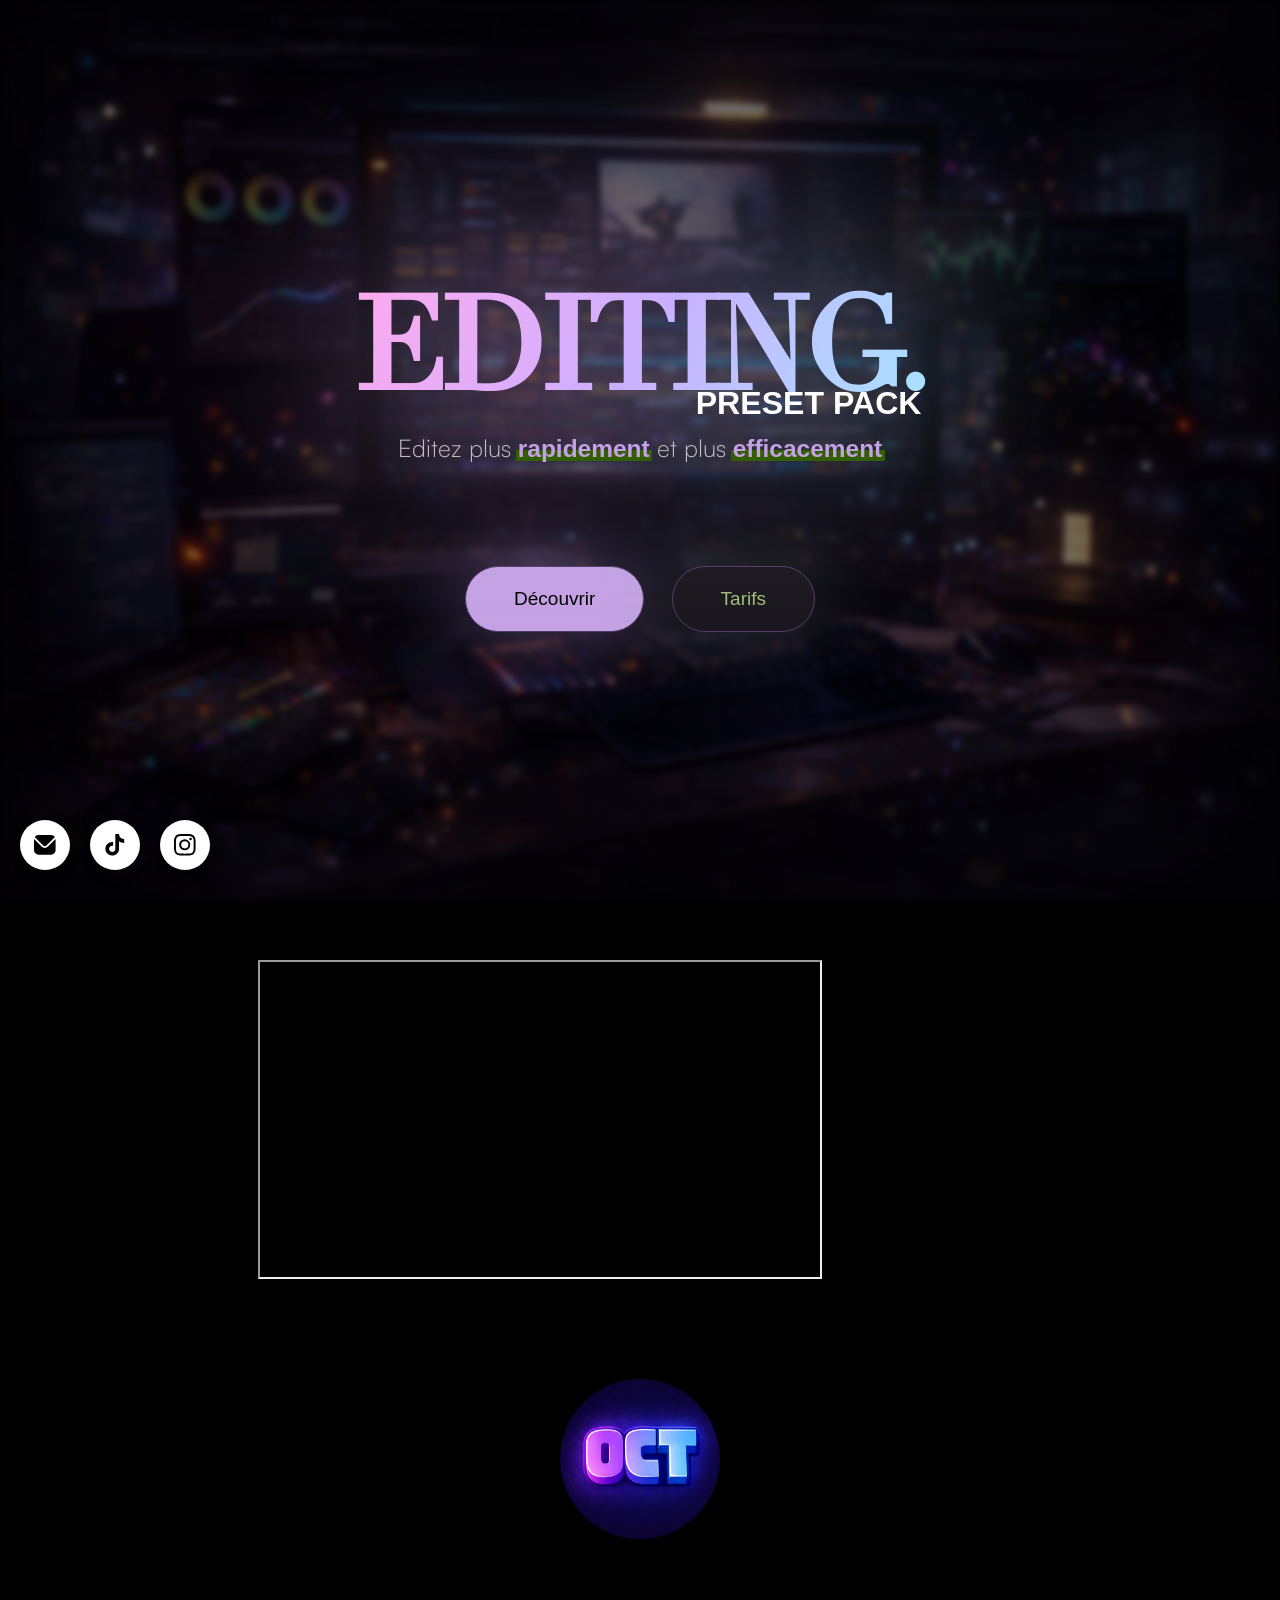
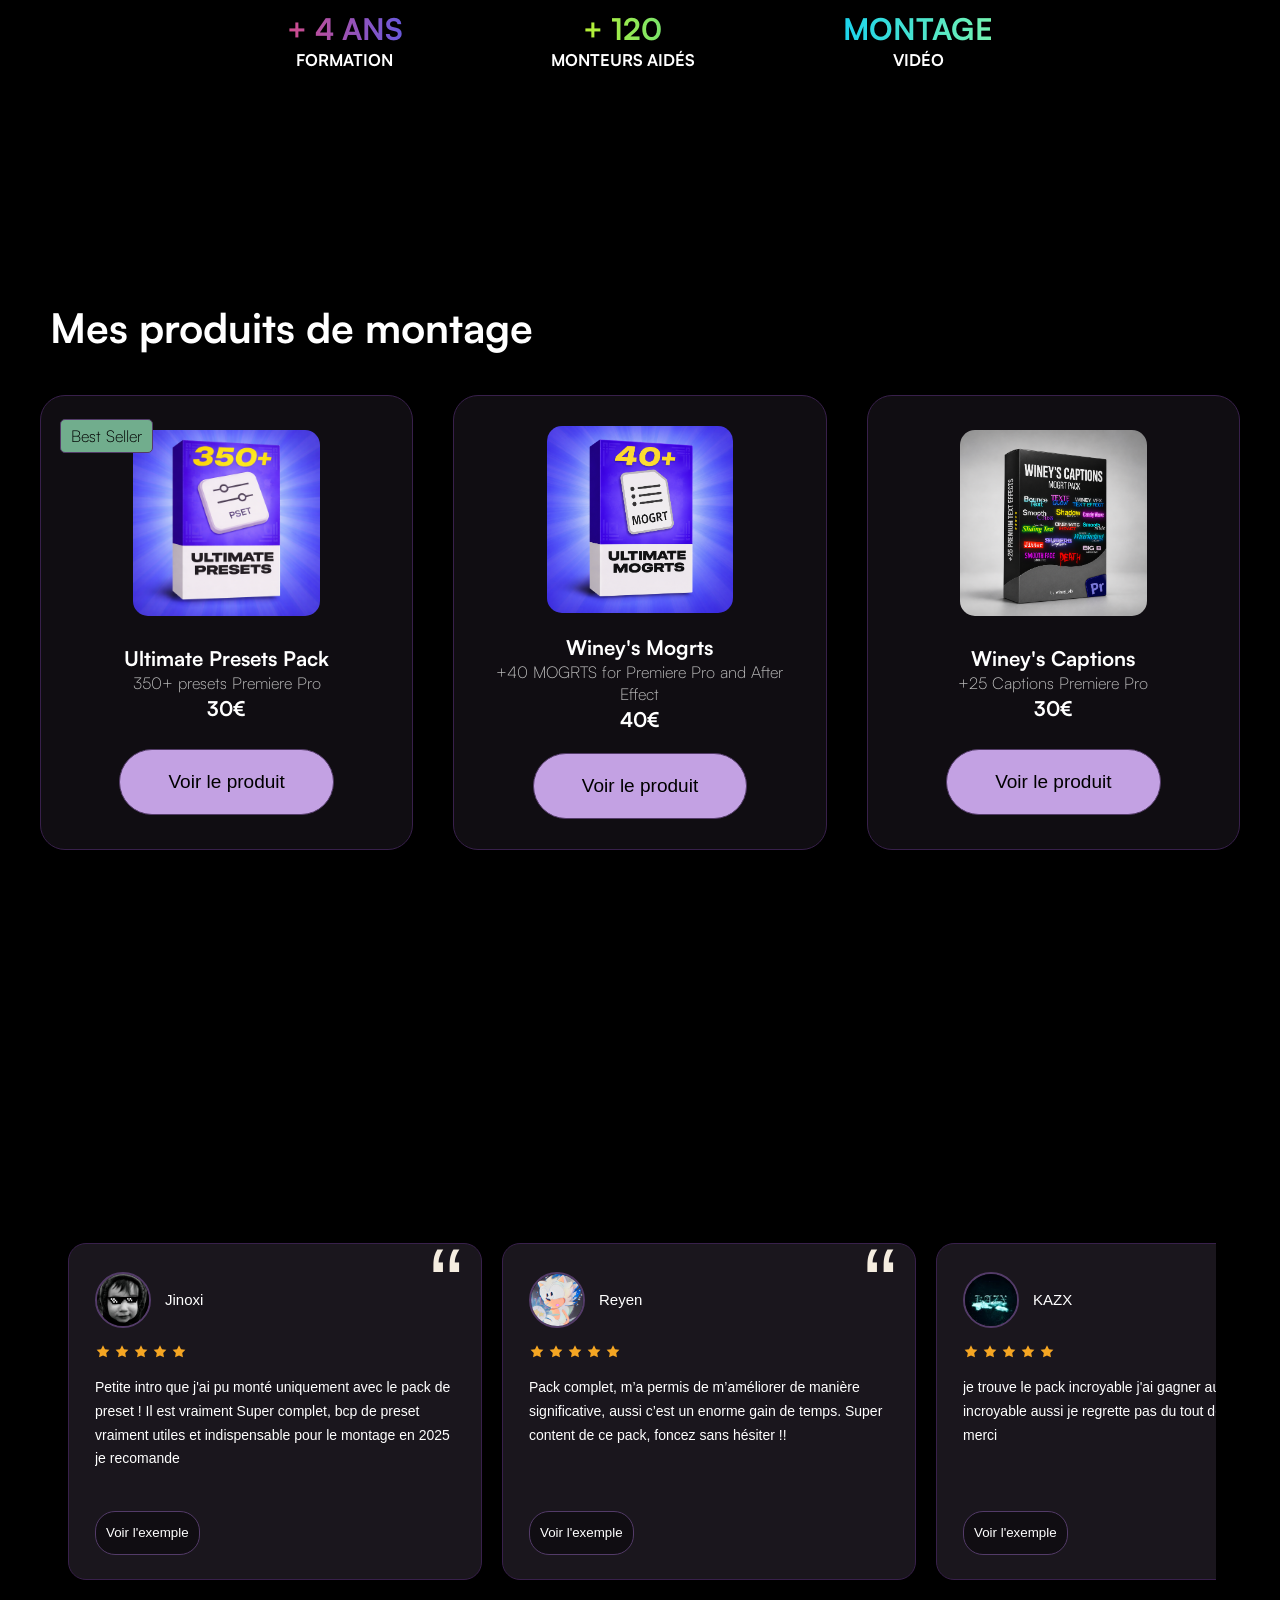
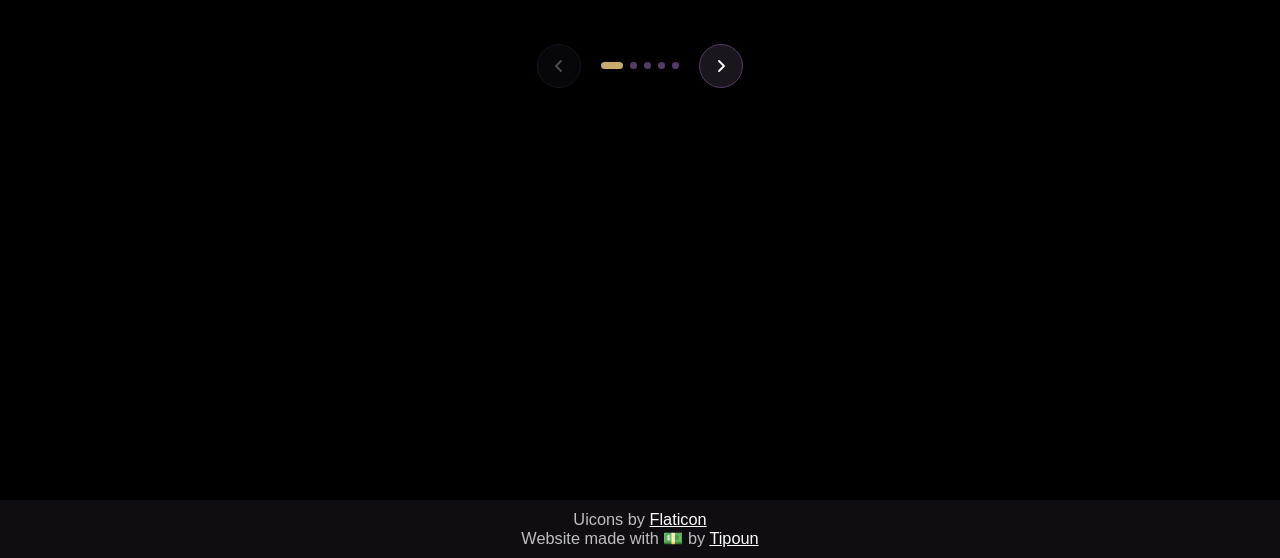
==== commit f82c0135: "Update index.html" ====
--- a/index.html
+++ b/index.html
@@ -44,8 +44,8 @@
                      <h4 class="stat-explain">formation</h4>
                 </div>
                 <div class="stat-card scroll-animation v">
-                    <h3 class="stat-title" id="vues">+ 2 millions</h3>
-                    <h4 class="stat-explain">de vues</h4>
+                    <h3 class="stat-title" id="vues">+ 120</h3>
+                    <h4 class="stat-explain">monteurs aidés</h4>
                 </div>
                 <div class="stat-card scroll-animation v">
                     <h3 class="stat-title" id="montage-video">montage</h3>
@@ -260,4 +260,4 @@
     <script src="script.js"></script>
     <script src="https://www.youtube.com/iframe_api"></script>
 </body>
-</html>+</html>
